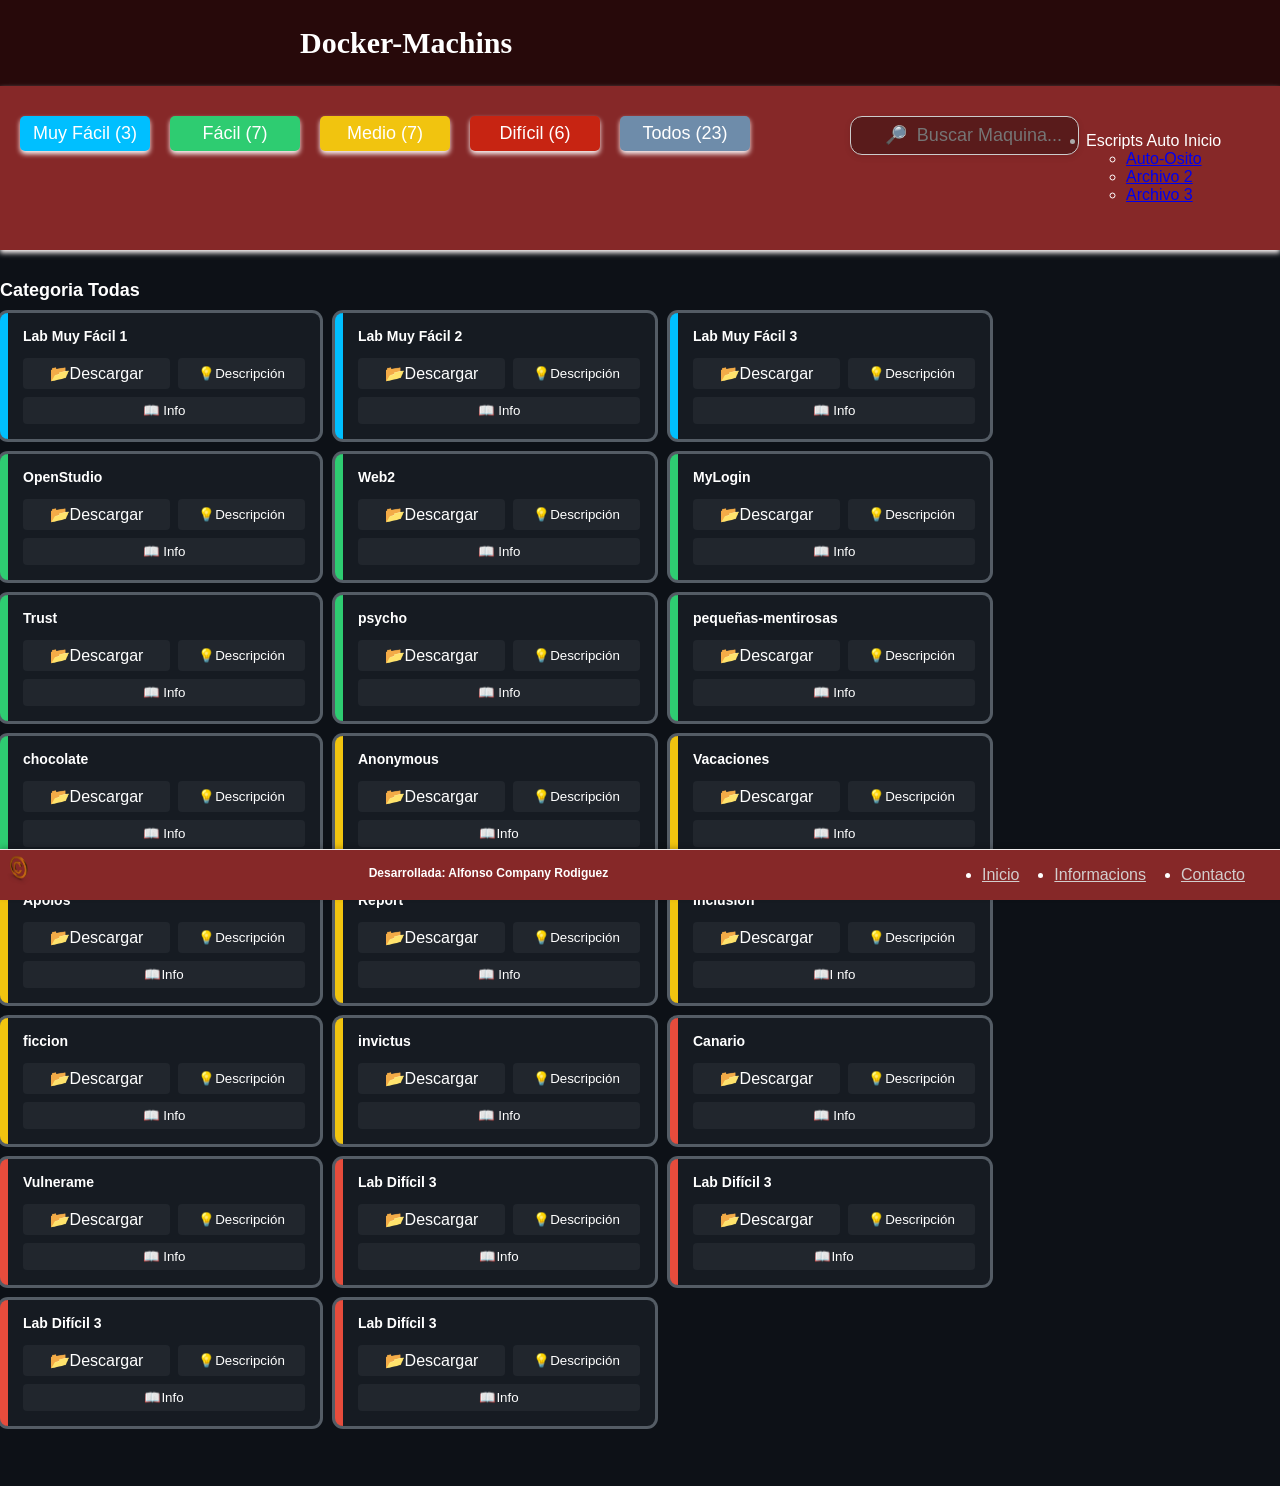
==== index.html @ 9ef53d73 "Update index.html" ====
<!DOCTYPE html>
<html lang="es">
<head>
  <meta charset="UTF-8">
  <meta name="viewport" content="width=device-width, initial-scale=1.0">
  <title>DockerLabs</title>
  <link rel="stylesheet" href="style.css">

  
</head>
<body>
    <div class="cabecera">
      
        <h2 class="titulo">Docker-Machins</h2>
        
    </div>
  
   
  <div class="filter-buttons">
    <button class="btn-muy-facil" onclick="filterCards('muy-facil'), mostrar_mensaje('mensaje')">Muy Fácil (<span id="count-muy-facil">0</span>)</button>
    <button class="btn-facil" onclick="filterCards('facil'), mostrar_mensaje2('mensaje2')">Fácil (<span id="count-facil">0</span>)</button>
    <button class="btn-medio" onclick="filterCards('medio'), mostrar_mensaje3('mensaje3')">Medio (<span id="count-medio">0</span>)</button>
    <button class="btn-dificil" onclick="filterCards('dificil'), mostrar_mensaje4('mensaje4')">Difícil (<span id="count-dificil">0</span>)</button>
    <button class="btn-todos" onclick="filterCards('todos'), mostrar_mensaje5('mensaje5')">Todos (<span id="count-todos">0</span>)</button>
    <div class="search-container">
    <input type="text" id="searchInput" placeholder="🔎  Buscar Maquina..."></div>

    <ul>
      <li>
        <a class="toggle">Escripts Auto Inicio</a>
        <ul class="dropdown">
        <li><a class="t1" href="https://mega.nz/file/BWRClBZD#5Gqd_-US_J26xLNImdIpai6e7gAGIdUSSev-1dt5rQw">Auto-Osito</a></li>
        <li><a href="https://mega.nz/file/BWRClBZD#5Gqd_-US_J26xLNImdIpai6e7gAGIdUSSev-1dt5rQw">Archivo 2</a></li>
        <li><a href="https://mega.nz/file/archivo3">Archivo 3</a></li>
        </ul>
      </li>
    </ul>
  
  </div>
  
  
  <h1 class="tipo" id="mensaje">Categoria Muy-Facil</h1>
  <h1 class="tipo"  id="mensaje2">Categoria Facil</h1>
   <h1 class="tipo"  id="mensaje3">Categoria Medio</h1>
  <h1 class="tipo"  id="mensaje4">Categoria Dificil</h1>
  <h1 class="tipo"  id="mensaje5">Categoria Todas</h1>


  <div class="container">
    
    <!-- Muy fácil -->
    <div class="card muy-facil"><h3>Lab Muy Fácil 1</h3><div class="actions"><a href="https://mega.nz/file/ejemplo1" target="_blank">​📂Descargar</a><button onclick="mostrarCuadro1('imagen1')">💡​​Descripción</button><button onclick="window.open('reportes/reportOpenStudio.txt', '_blank')" >📖 ​Info</button></div></div>
    <div class="card muy-facil"><h3>Lab Muy Fácil 2</h3><div class="actions"><a href="https://mega.nz/file/ejemplo2" target="_blank">​📂Descargar</a><button>💡​​Descripción</button><button>📖     ​Info</button></div></div>
    <div class="card muy-facil"><h3>Lab Muy Fácil 3</h3><div class="actions"><a href="https://mega.nz/file/ejemplo3" target="_blank">​📂Descargar</a><button>​💡​​Descripción</button><button>📖     ​Info</button></div></div>

    <!-- Fácil -->
     
     
     <div class="card facil"><h3>OpenStudio</h3><div class="actions"><a href="https://mega.nz/file/tGQy1QRL#h2NZdngmemM12iAeE3wqi9jv1xO9Q1TWd6XUxZwOauE" target="_blank">​📂​Descargar</a><button onclick="mostrarCuadro0('imagen0')" >💡​Descripción</button><button onclick="window.open('reportes/reportOpenStudio.txt', '_blank')" >📖 ​Info</button></div></div>
    <div class="card facil"><h3>Web2</h3><div class="actions"><a href="https://mega.nz/file/MHBSULLS#FdtVzCFmLuvrt3eT467dnD0TTr_KIxeaZjq2NNsxCRY" target="_blank">​📂​Descargar</a><button onclick="mostrarCuadro1('imagen1')" >💡​Descripción</button><button onclick="window.open('reportes/reporterWEB2.txt', '_blank')" >📖  ​Info</button></div></div>
    <div class="card facil"><h3>MyLogin</h3><div class="actions"><a href="https://mega.nz/file/wGpHSQRS#YKY4qc-ny6um0KpIC1uo7e-ClnKIf7nd68PsFpwNGTc" target="_blank">​📂​Descargar</a><button onclick="mostrarCuadro2('imagen2')" >💡​Descripción</button><button onclick="window.open('reportes/reporterMyLogin.txt', '_blank')" >📖 ​Info</button></div></div>
    <div class="card facil"><h3>Trust</h3><div class="actions"><a href="https://mega.nz/file/4TAEWL5L#P0NymsYGoGsVIvjPwEfDJC9UVY-6CkwFgka85-K5W7w" target="_blank">​📂​Descargar</a><button onclick="mostrarCuadro4('imagen4')">💡​Descripción</button><button onclick="window.open('reportes/reporterTRUST.txt', '_blank')">📖 ​Info</button></div></div>
    <div class="card facil"><h3>psycho</h3><div class="actions"><a href="https://mega.nz/file/dOp2harC#YC_iX2B_CuBgPJeYomtyZxby9LD98JWwSfYJqeAXzns" target="_blank">​📂​Descargar</a><button onclick="mostrarCuadro5('imagen5')" >💡​Descripción</button><button onclick="window.open('reportes/reporterPSYCHO.txt', '_blank')">📖 ​Info</button></div></div>
    <div class="card facil"><h3>pequeñas-mentirosas</h3><div class="actions"><a href="https://mega.nz/file/EGYwTTDK#1J9ZexN7j1qC026HbSqjvgX2rndk1io7kt8-oMwivwM" target="_blank">​📂​Descargar</a><button onclick="mostrarCuadro6('imagen6')">💡​Descripción</button><button onclick="window.open('reportes/reporterPEQUENAS-MENTIROSAS.txt', '_blank')">📖 ​Info</button></div></div>
    <div class="card facil"><h3>chocolate</h3><div class="actions"><a href="https://mega.nz/file/YHYQxCBK#V5aaOQiWZYXC261b__3YeYz1O2IxhORT1QEYLZmWocE" target="_blank">​📂​Descargar</a><button onclick="mostrarCuadro7('imagen7')">💡​Descripción</button><button onclick="window.open('reportes/reporterCHOCOLATE.txt', '_blank')">📖     ​Info</button></div></div>
    
    <!-- Medio -->
    <div class="card medio"><h3>Anonymous</h3><div class="actions"><a href="https://mega.nz/file/4bRUxCbT#rNaXKPpxbbmCnbvpjzSpl_n5lmgV1deQB3XmQVPtLQ4" target="_blank">​📂​Descargar</a><button onclick="mostrarCuadro8('imagen8')">💡​Descripción</button><button onclick="window.open('reportes/reporterANONYMOUS.txt', '_blank')">📖​Info</button></div></div>
    <div class="card medio"><h3>Vacaciones</h3><div class="actions"><a href="https://mega.nz/file/RGR0zKAb#I6zy4DSt_4yB6hVRAFODhdRoDvdzuLCy6ARg2LdxKWU" target="_blank">​📂​Descargar</a><button onclick="mostrarCuadro9('imagen9')">💡​Descripción</button><button onclick="window.open('reportes/reporterVACACIONES.txt', '_blank')">📖 ​Info</button></div></div>
    <div class="card medio"><h3>Apolos</h3><div class="actions"><a href="https://mega.nz/file/wS4QDRzJ#9xSOwupo_xV1K4nWN_VuTbZwvKew8WWz9XTjL52GpnQ" target="_blank">​📂​Descargar</a><button onclick="mostrarCuadro10('imagen10')">💡​Descripción</button><button onclick="window.open('reportes/reporterAPOLOS.txt', '_blank')">📖​Info</button></div></div>
    <div class="card medio"><h3>Report</h3><div class="actions"><a href="https://mega.nz/file/kHAlDbba#2ys8NjpumHeIpQPslhol0RlaL5Sf8K0H4PL1lEVxZhc" target="_blank">​📂​Descargar</a><button onclick="mostrarCuadro11('imagen11')">💡​Descripción</button><button onclick="window.open('reportes/reporterREPORTS.txt', '_blank')">📖 ​Info</button></div></div>
    <div class="card medio"><h3>Inclusion</h3><div class="actions"><a href="https://mega.nz/file/pLwChL7A#0E54ky6tJJgEr9aumoPz9t82xgM7OaalIWPGFFe-4II" target="_blank">​📂​Descargar</a><button onclick="mostrarCuadro12('imagen12')">💡​Descripción</button><button onclick="window.open('reportes/reporterINCLUSION.txt', '_blank')">📖​I     nfo</button></div></div>
    <div class="card medio"><h3>ficcion</h3><div class="actions"><a href="https://mega.nz/file/Qbh0TLZB#mgoPYy3Xnw7E8YIXLBGb_iOLebvxD5nNuoUzzJvcmuo" target="_blank">​📂​Descargar</a><button onclick="mostrarCuadro15('imagen15')">💡​Descripción</button><button onclick="window.open('reportes/reporterFICCION.txt', '_blank')">📖     ​Info</button></div></div>
     <div class="card medio"><h3>invictus</h3><div class="actions"><a href="https://mega.nz/file/UeQx2KhZ#vjgYEHQJscxGoKG3s3k2xlMxuO2x39LiocZ8ysbkxO8" target="_blank">​📂​Descargar</a><button onclick="mostrarCuadro16('imagen16')">💡​Descripción</button><button onclick="window.open('reportes/reporterINVICTUS.txt', '_blank')">📖     ​Info</button></div></div>

    <!-- Difícil -->
    <div class="card dificil"><h3>Canario</h3><div class="actions"><a href="https://mega.nz/file/AboQALoI#g9YH_YhImwJ337Em6_M2wsdpvnTSemEYvg32J-R2wzE" target="_blank">​📂​Descargar</a><button onclick="mostrarCuadro13('imagen13')">💡​Descripción</button><button onclick="window.open('reportes/reporterCANARIO.txt', '_blank')">📖 ​Info</button></div></div>
    <div class="card dificil"><h3>Vulnerame</h3><div class="actions"><a href="https://mega.nz/file/ZXJCSIbZ#BO3zqbTMLi4lvSE5mCZwcqn8pZ6c5etEvxpgOkHpBsU" target="_blank">​📂​Descargar</a><button onclick="mostrarCuadro14('imagen14')">💡​Descripción</button><button onclick="window.open('reportes/reporterVULNERAME.txt', '_blank')">📖 ​Info</button></div></div>
    <div class="card dificil"><h3>Lab Difícil 3</h3><div class="actions"><a href="https://mega.nz/file/ejemplo12" target="_blank">​📂​Descargar</a><button>💡​Descripción</button><button>📖Info</button></div></div>
    <div class="card dificil"><h3>Lab Difícil 3</h3><div class="actions"><a href="https://mega.nz/file/ejemplo12" target="_blank">​📂​Descargar</a><button>💡​Descripción</button><button>📖Info</button></div></div>
    <div class="card dificil"><h3>Lab Difícil 3</h3><div class="actions"><a href="https://mega.nz/file/ejemplo12" target="_blank">​📂​Descargar</a><button>💡​Descripción</button><button>📖Info</button></div></div>
    <div class="card dificil"><h3>Lab Difícil 3</h3><div class="actions"><a href="https://mega.nz/file/ejemplo12" target="_blank">​📂​Descargar</a><button>💡​Descripción</button><button>📖Info</button></div></div>

  </div>

<script>
  const toggle = document.querySelector('.toggle');
  const dropdown = document.querySelector('.dropdown');

  toggle.addEventListener('click', () => {
    dropdown.classList.toggle('show');
  });
</script>
 
<script>
  function updateCounts() {
    const categories = ['muy-facil', 'facil', 'medio', 'dificil'];
    let total = 0;

    categories.forEach(cat => {
      const count = document.querySelectorAll(`.card.${cat}`).length;
      document.getElementById(`count-${cat}`).textContent = count;
      total += count;
    });

    document.getElementById('count-todos').textContent = total;
  }

  // Ejecutar al cargar la página
  window.onload = updateCounts;

  // Funciones para mostrar el mensaje de categoría
  function ocultarTodosLosMensajes() {
    const mensajes = ['mensaje', 'mensaje2', 'mensaje3', 'mensaje4', 'mensaje5'];
    mensajes.forEach(id => document.getElementById(id).style.display = 'none');
  }

  function mostrar_mensaje(id) {
    ocultarTodosLosMensajes();
    document.getElementById(id).style.display = 'block';
  }
  function mostrar_mensaje2(id) {
    ocultarTodosLosMensajes();
    document.getElementById(id).style.display = 'block';
  }
  function mostrar_mensaje3(id) {
    ocultarTodosLosMensajes();
    document.getElementById(id).style.display = 'block';
  }
  function mostrar_mensaje4(id) {
    ocultarTodosLosMensajes();
    document.getElementById(id).style.display = 'block';
  }
  function mostrar_mensaje5(id) {
    ocultarTodosLosMensajes();
    document.getElementById(id).style.display = 'block';
  }
</script>
<script>
  document.getElementById('searchInput').addEventListener('input', function () {
    const query = this.value.toLowerCase();
    const cards = document.querySelectorAll('.card');

    cards.forEach(card => {
      const title = card.querySelector('h3').textContent.toLowerCase();
      if (title.includes(query)) {
        card.style.display = 'block';
      } else {
        card.style.display = 'none';
      }
    });
  });
</script>





  <script>
    function filterCards(category) {
    
      const cards = document.querySelectorAll('.card');
      cards.forEach(card => {
        card.style.display = 'none';
      });

      if (category === 'todos') {
        cards.forEach(card => {
          card.style.display = 'block';
        });
      } else {
        const selected = document.querySelectorAll('.' + category);
        selected.forEach(card => {
          card.style.display = 'block';
        });
      }
    }

    function updateCounts() {
      const categories = ['muy-facil', 'facil', 'medio', 'dificil'];
      let total = 0;
      categories.forEach(cat => {
        const count = document.querySelectorAll('.' + cat).length;
        document.getElementById('count-' + cat).textContent = count;
        total += count;
      });
      document.getElementById('count-todos').textContent = total;
    }

    filterCards('todos');
    updateCounts();
  </script>
  <script>
      function mostrar_mensaje() {
        document.getElementById("mensaje").style.display = "block";
        document.getElementById("mensaje2").style.display = "none";
        document.getElementById("mensaje3").style.display = "none";
        document.getElementById("mensaje4").style.display = "none";
         document.getElementById("mensaje5").style.display = "none";
     
    }
  </script>
  <script>
      function mostrar_mensaje2() {
        document.getElementById("mensaje2").style.display = "block";
        document.getElementById("mensaje").style.display = "none";
        document.getElementById("mensaje3").style.display = "none";
        document.getElementById("mensaje4").style.display = "none";
         document.getElementById("mensaje5").style.display = "none";
     
    }
  </script>
  <script>
      function mostrar_mensaje3() {
        document.getElementById("mensaje2").style.display = "none";
        document.getElementById("mensaje").style.display = "none";
        document.getElementById("mensaje3").style.display = "block";
        document.getElementById("mensaje4").style.display = "none";
         document.getElementById("mensaje5").style.display = "none";
     
    }
  </script>
  <script>
      function mostrar_mensaje4() {
        document.getElementById("mensaje2").style.display = "none";
        document.getElementById("mensaje").style.display = "none";
        document.getElementById("mensaje3").style.display = "none";
        document.getElementById("mensaje4").style.display = "block";
         document.getElementById("mensaje5").style.display = "none";
     
    }
  </script>
  <script>
      function mostrar_mensaje5() {
        document.getElementById("mensaje2").style.display = "none";
        document.getElementById("mensaje").style.display = "none";
        document.getElementById("mensaje3").style.display = "none";
        document.getElementById("mensaje4").style.display = "none";
         document.getElementById("mensaje5").style.display = "block";
     
    }
  </script>
  <script>
    function mostrarCuadro0() {

        document.getElementById("imagen0").style.display = "block";
    }
    function mostrarCuadro1() {

        document.getElementById("imagen1").style.display = "block";
    }
      
     function mostrarCuadro4(){
        document.getElementById("imagen4").style.display = "block";
    }
    function mostrarCuadro2(){
        document.getElementById("imagen2").style.display = "block";
    }
     function mostrarCuadro5(){
        document.getElementById("imagen5").style.display = "block";
    }
    function mostrarCuadro6(){
        document.getElementById("imagen5").style.display = "block";
    }
    function mostrarCuadro7(){
        document.getElementById("imagen7").style.display = "block";
    }
    function mostrarCuadro8(){
        document.getElementById("imagen8").style.display = "block";
    }
    function mostrarCuadro9(){
        document.getElementById("imagen9").style.display = "block";
    }
    function mostrarCuadro10(){
        document.getElementById("imagen10").style.display = "block";
    }
    function mostrarCuadro11(){
        document.getElementById("imagen11").style.display = "block";
    }
    function mostrarCuadro12(){
        document.getElementById("imagen12").style.display = "block";
    }
    function mostrarCuadro13(){
        document.getElementById("imagen13").style.display = "block";
    }
    function mostrarCuadro14(){
        document.getElementById("imagen14").style.display = "block";
    }
    function mostrarCuadro15(){
        document.getElementById("imagen15").style.display = "block";
    }
    function mostrarCuadro16(){
        document.getElementById("imagen16").style.display = "block";
    }
  </script>
  <script>
    function cerrarImagen() {
        document.getElementById("imagen0").style.display = "none";
        document.getElementById("imagen1").style.display = "none";
        document.getElementById("imagen2").style.display = "none";
        document.getElementById("imagen4").style.display = "none";
        document.getElementById("imagen5").style.display = "none";
        document.getElementById("imagen6").style.display = "none";
        document.getElementById("imagen7").style.display = "none";
        document.getElementById("imagen8").style.display = "none";
        document.getElementById("imagen9").style.display = "none";
        document.getElementById("imagen10").style.display = "none";
        document.getElementById("imagen11").style.display = "none";
        document.getElementById("imagen12").style.display = "none";
        document.getElementById("imagen13").style.display = "none";
        document.getElementById("imagen14").style.display = "none";
        document.getElementById("imagen15").style.display = "none";
        document.getElementById("imagen16").style.display = "none";

    }
  </script>

      <footer class="footer container">
        <img class="img-cop" src="imagenes/copyright.png" alt="">
        <h4 class="logo">Desarrollada: Alfonso Company Rodiguez</h4>
        <div class="links">
            <ul>
                <li><a href="#">Inicio</a></li>
                <li><a href="#">Informacions</a></li>
                <li><a href="#">Contacto</a></li>
            </ul>
        </div>
      </footer>
      <div class="Cuadro1">
            <img id="imagen0" src="imagenes/CuadroOpenStrudio.png" class="cuadro1" alt="" onclick="cerrarImagen()">
            <img id="imagen1" src="imagenes/Cuadro Descripcion.png" class="cuadro1" alt="" onclick="cerrarImagen()">
             <img id="imagen2" src="imagenes/CuadroMyLogin.png" class="cuadro1" alt="" onclick="cerrarImagen()">
             <img id="imagen4" src="imagenes/CuadroTrust.png" class="cuadro1" alt="" onclick="cerrarImagen()">
            <img id="imagen5" src="imagenes/CuadroPhyso.png" class="cuadro1" alt="" onclick="cerrarImagen()">
            <img id="imagen6" src="imagenes/CuadroPequenas-Mentirosas.png" class="cuadro1" alt="" onclick="cerrarImagen()">
            <img id="imagen7" src="imagenes/CuadroChocolate.png" class="cuadro1" alt="" onclick="cerrarImagen()">
            <img id="imagen8" src="imagenes/CuadroAnonymous.png" class="cuadro1" alt="" onclick="cerrarImagen()">
            <img id="imagen9" src="imagenes/CuadroVacaciones.png" class="cuadro1" alt="" onclick="cerrarImagen()">
            <img id="imagen10" src="imagenes/CuadroApolo.png" class="cuadro1" alt="" onclick="cerrarImagen()">
            <img id="imagen11" src="imagenes/CuadroReport.png" class="cuadro1" alt="" onclick="cerrarImagen()">
            <img id="imagen12" src="imagenes/CuadroInclusion.png" class="cuadro1" alt="" onclick="cerrarImagen()">
            <img id="imagen13" src="imagenes/CuadroCanario.png" class="cuadro1" alt="" onclick="cerrarImagen()">
            <img id="imagen14" src="imagenes/CuadroVulnerame.png" class="cuadro1" alt="" onclick="cerrarImagen()">
            <img id="imagen15" src="imagenes/CuadroFiccion.png" class="cuadro1" alt="" onclick="cerrarImagen()">
            <img id="imagen16" src="imagenes/CuadroInvictus.png" class="cuadro1" alt="" onclick="cerrarImagen()">
      </div>
      
      <script>
  
        document.getElementById("mensaje5").style.display = "block"
        document.getElementById("imagen1").style.display = "none"
         document.getElementById("imagen2").style.display = "none"
        document.getElementById("imagen4").style.display = "none"

        document.getElementById("imagen5").style.display = "none"
        document.getElementById("imagen6").style.display = "none"
        document.getElementById("imagen7").style.display = "none"
        document.getElementById("imagen8").style.display = "none"
        document.getElementById("imagen9").style.display = "none"
        document.getElementById("imagen10").style.display = "none"
        document.getElementById("imagen11").style.display = "none"
        document.getElementById("imagen12").style.display = "none"
        document.getElementById("imagen13").style.display = "none"
        document.getElementById("imagen14").style.display = "none"
        document.getElementById("imagen15").style.display = "none"
        document.getElementById("imagen16").style.display = "none"


        document.getElementById("imagen0").style.display = "none"

      </script>

      
  </body>
</html>
---- style.css ----
body {
      background-color: #0d1117;
      color: white;
      font-family: Arial, sans-serif;
      margin: 0;
       padding-bottom: 60px;
     
    }
    .cabecera {
      background-color: #2a0909e9;
     
      width: 100%;
      padding: 1px 0;
       box-shadow: 0 2px 5px rgb(253, 247, 247);
    }
   
    .titulo {
     padding: 0 300px;
     

      font-family: Georgia, 'Times New Roman', Times, serif;
      font-size: 30px;
      
    }
    .mensaje {
      display: none; 
    }
    .Categoria {
      display: none;
      font-size: 36px;
      color: #043c4e;
    }
    .Categoria2 {
      display: none;
      font-size: 36px;
      color: #03607e;
    }
    .Categoria3 {
      display: none;
      font-size: 36px;
      color: #00bfff;
    }
    .Categoria4 {
      display: none;
      font-size: 36px;
      color: #00bfff;
    }
    .Categoria5 {
      display: none;
      font-size: 36px;
      color: #00bfff;
    }

    .filter-buttons {
      background-color: #862828; 
        padding: 30px 20px;
       
      margin-bottom: 30px;
      display: flex;
      flex-wrap: wrap;
      gap: 20px;
      box-shadow: 0 3px 5px rgb(253, 247, 247);

      
    }

    .filter-buttons button {
      color: white;
      border: none;
      border-radius: 5px;
      cursor: pointer;
      width: 130px;
      height: 35px;
      font-size: 18px;
      box-shadow: 0 3px 5px rgb(253, 247, 247);
    }

    .btn-muy-facil { background-color: #00bfff; }
    .btn-facil { background-color: #2ecc71; }
    .btn-medio { background-color: #f1c40f; color: #000; }
    .btn-dificil { background-color: #c72412; }
    .btn-todos { background-color: #6e8caa; }

    .btn-muy-facil:hover {
      background-color: #026789;
    }

    .btn-muy-facil:active {
      transform: scale(0.96);
      box-shadow: 0 0 0 3px rgba(190, 204, 218, 0.4);
    }
    .btn-facil:hover {
      background-color: #02892f;
    }
    .btn-facil:active {
      transform: scale(0.96);
      box-shadow: 0 0 0 3px rgba(190, 204, 218, 0.4);
    }

    .btn-medio:hover {
      background-color: #e79908;
    }
    .btn-medio:active {
      transform: scale(0.96);
      box-shadow: 0 0 0 3px rgba(190, 204, 218, 0.4);
    }
    .btn-dificil:hover {
      background-color: #790202;
    }
    .btn-dificil:active {
      transform: scale(0.96);
      box-shadow: 0 0 0 3px rgba(190, 204, 218, 0.4);
    }
     .btn-todos:hover {
      background-color: #032b98;
    }
    .btn-todos:active {
      transform: scale(0.96);
      box-shadow: 0 0 0 3px rgba(190, 204, 218, 0.4);
    }

    .container {
      display: flex;
      flex-wrap: wrap;
      gap: 15px;
    }

    .card {
      background-color: #161b22;
      border-left: 8px solid;
      padding: 15px;
      border-radius: 8px;
      width: calc(20% - 15px);
      box-sizing: border-box;
      display: none;
      box-shadow: 0 0 0 3px rgba(190, 204, 218, 0.4);
    
    }

    .muy-facil { 
      border-color: #00bfff; 
      width: 25%;
      box-sizing: border-box;
      
    }
    .facil {
       border-color: #2ecc71;
      width: 25%;
      box-sizing: border-box;
      }
    .medio { 
      border-color: #f1c40f;
      width: 25%;
      box-sizing: border-box;
     }
    .dificil {
       border-color: #e74c3c;
        width: 25%;
      box-sizing: border-box;
      }

    .card h3 {
      margin-top: 0;
      font-size: 14px;
    }

    .card .actions {
      margin-top: 10px;
      display: flex;
      flex-wrap: wrap;
      gap: 8px;
      justify-content: center;

      
    }

    .card .actions a, .card .actions button {
      flex: 1 1 30%;
      min-width: 80px;
      background-color: #21262d;
      border: none;
      padding: 6px 10px;
      border-radius: 4px;
      cursor: pointer;
      color: white;
      text-align: center;
      text-decoration: none;
    }

    .card .actions a:hover, .card .actions button:hover {
      background-color: #30363d;
    }
   

    .footer {
     
      border-top: 1px solid #eeeded;
     display: flex;
      
      justify-content: space-between;
      background-color: #862828;
       position: fixed;
       bottom: 0;
       left: 0;
       width: 100%;
       padding: 0px 0;
       box-shadow: 0 -2px 5px rgba(0,0,0,0.2);
     

    }
    .footer h3 {
      color: #A70A15;
      font-size: 15px;
      font-weight: 400;
     

    }
    .links ul {
      display: flex;
    }

    .links ul li {
      margin-right: 35px;
    }

     .links ul li a {
      color: #d3cdcd;
    }
    h1 {
      display: none;
    }
    .cuadro1 {
        
        width: 400px;
      height: auto;
     position: absolute;
     top: 400px;
     left: 600px;

    }

    #searchInput {
      background-color: #00000056;
      color: #d3cdcd;
      position: relative;
      left: 80px;
    
      
  width: 80%;
  max-width: 300px;        /* Ancho máximo */
  height: 35px;            /* Altura */
  
  font-size: 18px;
  border: 1px solid #ccc;
  border-radius: 12px;
  outline: none;
  box-shadow: 0 2px 6px rgba(0, 0, 0, 0.1);
  transition: all 0.3s ease;
  font-family: 'Segoe UI', sans-serif;
  padding-left: 20px;
  text-align: center;
  display: flex;
  justify-content: center;
}

#searchInput:focus {
  border-color: #4a90e2;
  box-shadow: 0 0 0 3px rgba(74, 145, 226, 0.523);
  
}

.tipo {
  font-size: 18px;
}
.img-cop {
    max-width: 150px;        /* Ancho máximo */
  height: 35px;
   display: flex; 
}
.logo {
    font-size: 12px;
    display: flex;   
}
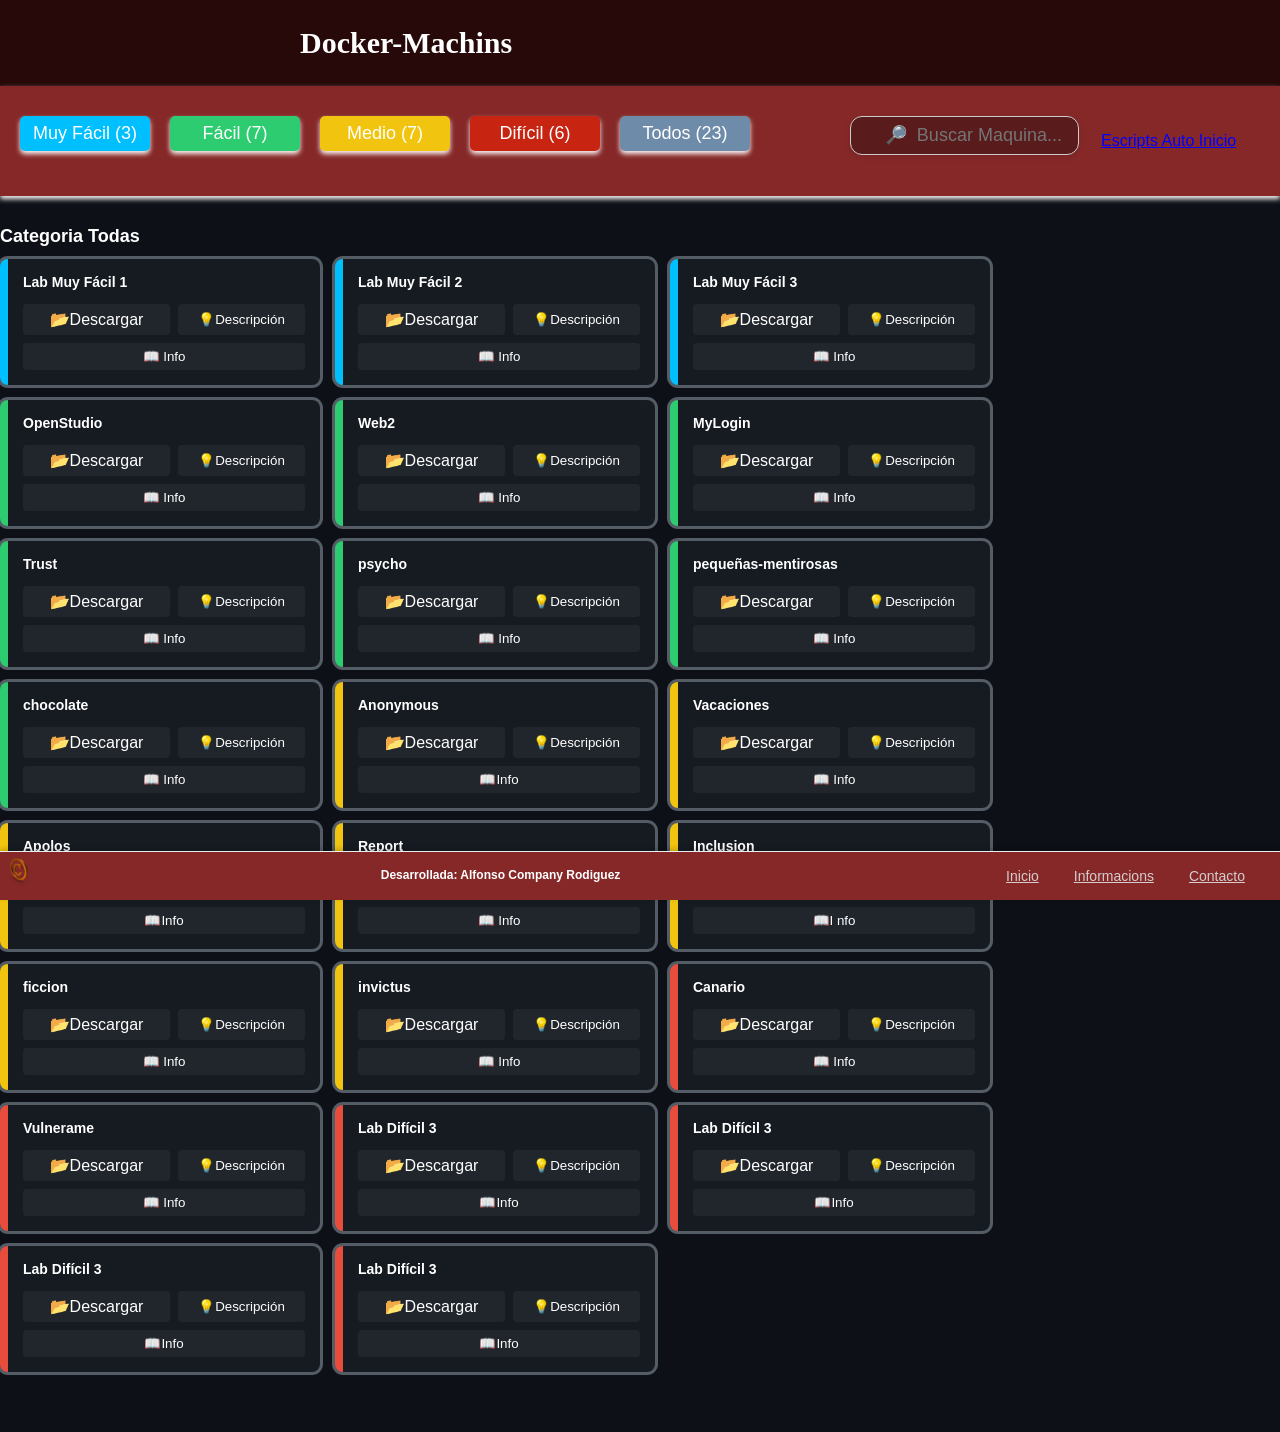
==== commit 009964c9: "Update index.html" ====
--- a/index.html
+++ b/index.html
@@ -30,7 +30,7 @@
         <a class="toggle">Escripts Auto Inicio</a>
         <ul class="dropdown">
         <li><a class="t1" href="https://mega.nz/file/BWRClBZD#5Gqd_-US_J26xLNImdIpai6e7gAGIdUSSev-1dt5rQw">Auto-Osito</a></li>
-        <li><a href="https://mega.nz/file/BWRClBZD#5Gqd_-US_J26xLNImdIpai6e7gAGIdUSSev-1dt5rQw">Archivo 2</a></li>
+        <li><a href="https://mega.nz/file/wf4zlQBJ#KJliXBN9gsIQ8EQDRH_GU2andOQ6AbQdz9Pio1C0JYA">Archivo 2</a></li>
         <li><a href="https://mega.nz/file/archivo3">Archivo 3</a></li>
         </ul>
       </li>
--- a/style.css
+++ b/style.css
@@ -1,4 +1,4 @@
- 
+  
     body {
       background-color: #0d1117;
       color: white;
@@ -282,3 +282,58 @@
     font-size: 12px;
     display: flex;   
 }
+
+
+  ul {
+      list-style-type: none;
+      
+   
+
+    }
+
+    li {
+      position: relative;
+      font-size: 14px;
+    }
+
+    .dropdown {
+      display: none;
+      position: absolute;
+      left: 0;
+      top: 100%;
+      background: #0805058e;
+      border: 1px solid #ccc;
+      padding: 0.5rem;
+      padding: 30px;
+      z-index: 100;
+      
+      
+    }
+   
+
+    .dropdown li {
+      margin: 0.3rem 0;
+    }
+
+    .dropdown a {
+      color: #d7cece;
+      text-decoration: none;
+    }
+
+    .dropdown a:hover {
+      text-decoration: underline;
+      
+    }
+
+    .show {
+      display: block;
+    }
+
+    a.toggle {
+      cursor: pointer;
+      color: blue;
+      text-decoration: underline;
+      font-size: 16px;
+      padding: 15px;
+    
+    }
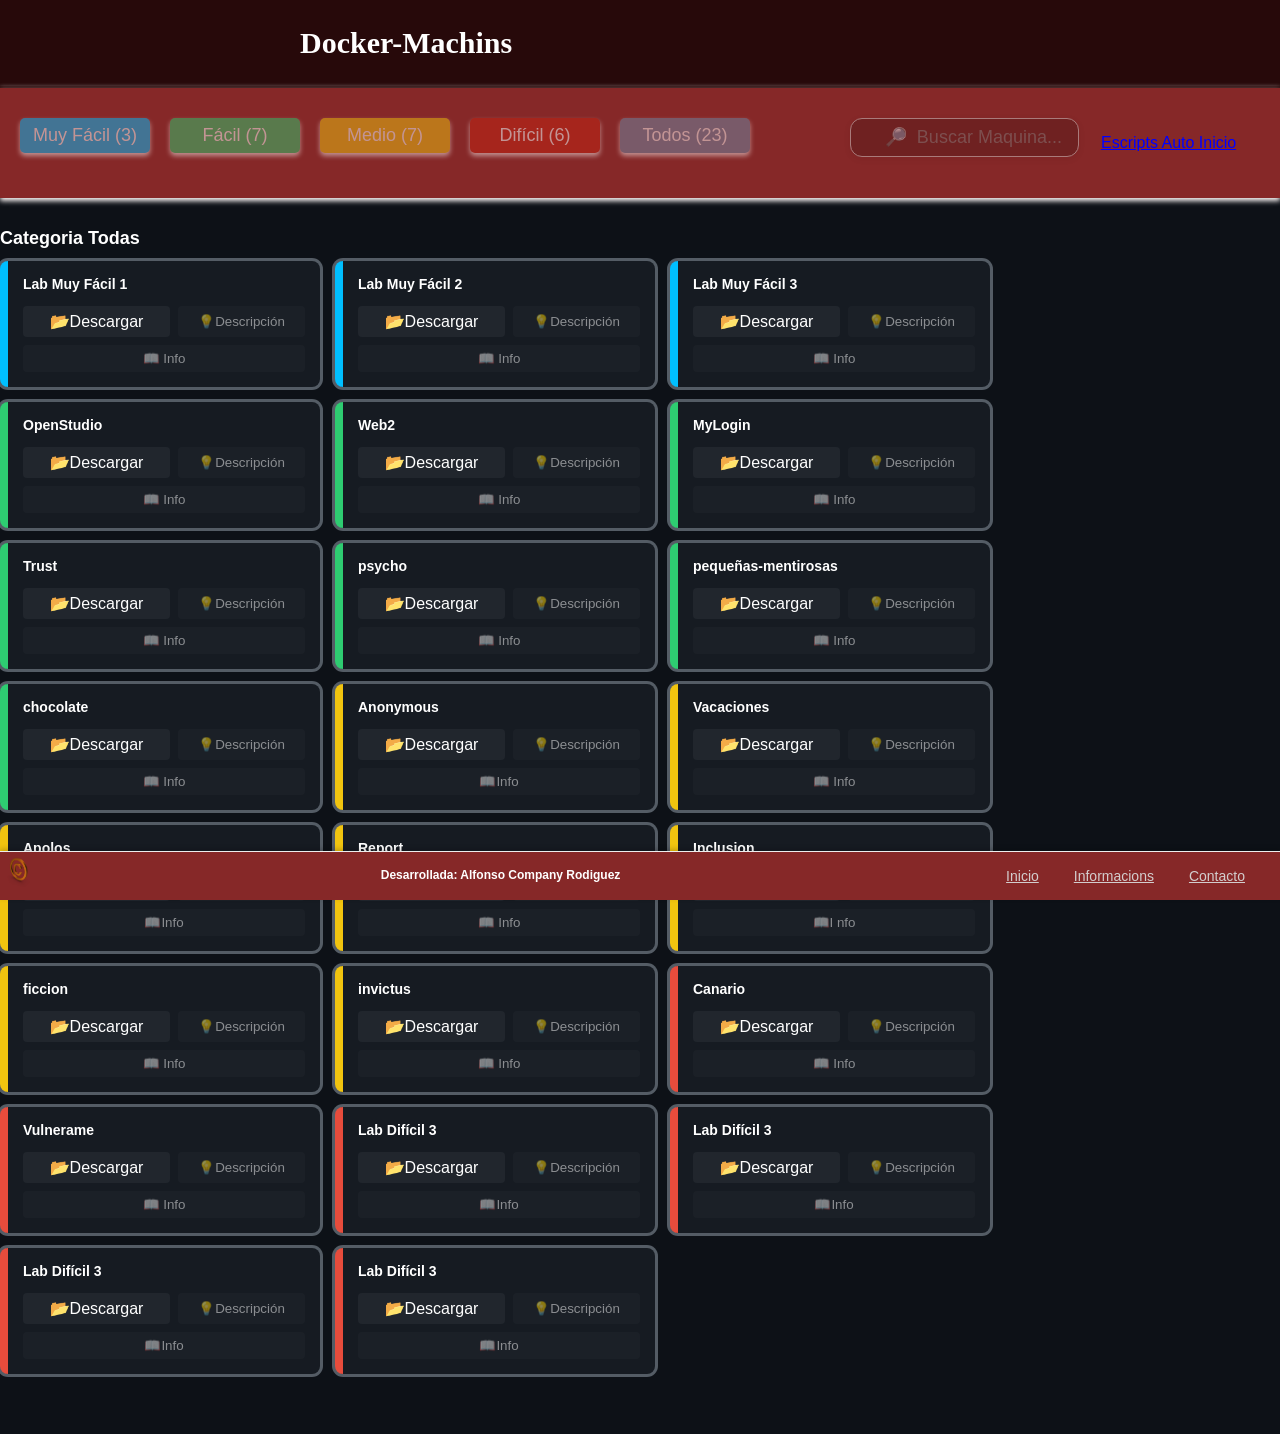
==== commit fb0a3696: "Update index.html" ====
--- a/index.html
+++ b/index.html
@@ -5,7 +5,7 @@
   <meta name="viewport" content="width=device-width, initial-scale=1.0">
   <title>DockerLabs</title>
   <link rel="stylesheet" href="style.css">
-
+   <script src="https://www.google.com/recaptcha/api.js" async defer></script>
   
 </head>
 <body>
@@ -15,6 +15,11 @@
         
     </div>
   
+    <div class="cabecera">
+      
+      <div class="g-recaptcha" data-sitekey="6LdHsnArAAAAAEy-XtwEraCtlEV5Ddsfp2335Lg4" data-callback="onCaptchaSuccess"></div>
+
+    </div>
    
   <div class="filter-buttons">
     <button class="btn-muy-facil" onclick="filterCards('muy-facil'), mostrar_mensaje('mensaje')">Muy Fácil (<span id="count-muy-facil">0</span>)</button>
@@ -27,10 +32,10 @@
 
     <ul>
       <li>
-        <a class="toggle">Escripts Auto Inicio</a>
+        <a class="toggle disabled">Escripts Auto Inicio</a>
         <ul class="dropdown">
         <li><a class="t1" href="https://mega.nz/file/BWRClBZD#5Gqd_-US_J26xLNImdIpai6e7gAGIdUSSev-1dt5rQw">Auto-Osito</a></li>
-        <li><a href="https://mega.nz/file/wf4zlQBJ#KJliXBN9gsIQ8EQDRH_GU2andOQ6AbQdz9Pio1C0JYA">Archivo 2</a></li>
+        <li><a href="https://mega.nz/file/wf4zlQBJ#KJliXBN9gsIQ8EQDRH_GU2andOQ6AbQdz9Pio1C0JYA">Inicio-Aleatorio</a></li>
         <li><a href="https://mega.nz/file/archivo3">Archivo 3</a></li>
         </ul>
       </li>
@@ -87,9 +92,66 @@
   const toggle = document.querySelector('.toggle');
   const dropdown = document.querySelector('.dropdown');
 
+  // Evento del toggle
   toggle.addEventListener('click', () => {
-    dropdown.classList.toggle('show');
+    if (!toggle.classList.contains('disabled')) {
+      dropdown.classList.toggle('show');
+    }
   });
+
+  // Función para deshabilitar toggle, botones y enlaces
+  function deshabilitarToggle() {
+    toggle.classList.add('disabled');
+    dropdown.classList.remove('show');
+
+    // Deshabilita todos los botones dentro de .card
+    document.querySelectorAll('.card button').forEach(btn => {
+      btn.disabled = true;
+    });
+
+    // Desactiva los enlaces de descarga en .card
+    document.querySelectorAll('.card a').forEach(link => {
+      if (link.hasAttribute('href')) {
+        link.setAttribute('data-href', link.getAttribute('href'));
+        link.removeAttribute('href');
+      }
+
+      if (link.hasAttribute('target')) {
+        link.setAttribute('data-target', link.getAttribute('target'));
+        link.removeAttribute('target');
+      }
+
+      link.classList.add('disabled-link');
+    });
+  }
+
+  // Función para habilitar toggle, botones y enlaces
+  function habilitarToggle() {
+    toggle.classList.remove('disabled');
+
+    // Habilita todos los botones dentro de .card
+    document.querySelectorAll('.card button').forEach(btn => {
+      btn.disabled = false;
+    });
+
+    // Restaura los enlaces de descarga en .card
+    document.querySelectorAll('.card a.disabled-link').forEach(link => {
+      const href = link.getAttribute('data-href');
+      const target = link.getAttribute('data-target');
+
+      if (href) {
+        link.setAttribute('href', href);
+        link.removeAttribute('data-href');
+      }
+
+      if (target) {
+        link.setAttribute('target', target);
+        link.removeAttribute('data-target');
+      }
+
+      link.classList.remove('disabled-link');
+    });
+  }
 </script>
  
 <script>
@@ -369,7 +431,45 @@
         document.getElementById("imagen0").style.display = "none"
 
       </script>
-
+      
+      <script>
+  // Al cargar la página, deshabilitar todos los botones
+  window.addEventListener('DOMContentLoaded', () => {
+    toggleButtons(false);
+  });
+
+  // Función para habilitar o deshabilitar todos los botones
+  function toggleButtons(enable) {
+    const buttons = document.querySelectorAll('button, .search-container input');
+    buttons.forEach(btn => {
+      btn.disabled = !enable;
+      if (!enable) {
+        btn.style.opacity = '0.5';
+        btn.style.cursor = 'not-allowed';
+       
+        deshabilitarToggle();
+      } else {
+        btn.style.opacity = '';
+        btn.style.cursor = '';
+         habilitarToggle();
+      }
+    });
+  }
+
+  // Función llamada al completar correctamente el reCAPTCHA
+  function onCaptchaSuccess() {
+    toggleButtons(true); // Habilita botones
+    // Oculta el captcha
+    const captchaDiv = document.querySelector('.g-recaptcha');
+    if (captchaDiv) {
+      captchaDiv.parentElement.style.display = 'none';
+    }
+  }
+</script>
       
   </body>
 </html>
+
+      
+  </body>
+</html>
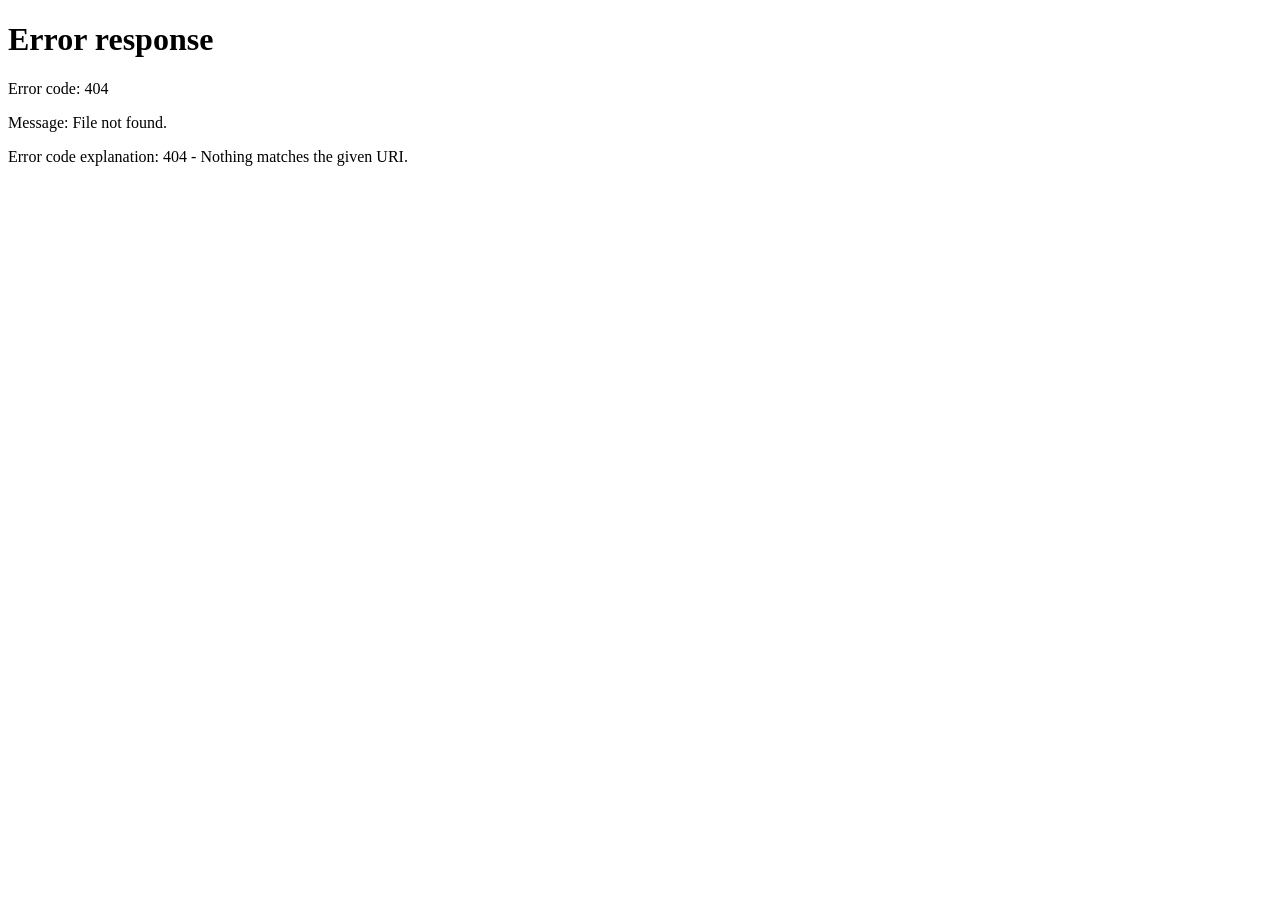
==== commit 53e44ded: "Update index.html" ====
--- a/index.html
+++ b/index.html
@@ -4,10 +4,31 @@
   <meta charset="UTF-8">
   <meta name="viewport" content="width=device-width, initial-scale=1.0">
   <title>DockerLabs</title>
+
+  <script>
+  // Comprobamos si el usuario está autenticado
+  if (localStorage.getItem("isLoggedIn") !== "true") {
+    // Redirigimos al login si no ha iniciado sesión
+    window.location.href = "login.html";
+  }
+  
+</script>
+
+
+
+<script>
+  function cerrarSesion() {
+    localStorage.removeItem("isLoggedIn");
+    localStorage.removeItem("usuario");
+    window.location.href = "login.html";
+  }
+</script>
   <link rel="stylesheet" href="style.css">
+ 
    <script src="https://www.google.com/recaptcha/api.js" async defer></script>
   
 </head>
+
 <body>
     <div class="cabecera">
       
@@ -29,7 +50,7 @@
     <button class="btn-todos" onclick="filterCards('todos'), mostrar_mensaje5('mensaje5')">Todos (<span id="count-todos">0</span>)</button>
     <div class="search-container">
     <input type="text" id="searchInput" placeholder="🔎  Buscar Maquina..."></div>
-
+    
     <ul>
       <li>
         <a class="toggle disabled">Escripts Auto Inicio</a>
@@ -40,6 +61,8 @@
         </ul>
       </li>
     </ul>
+
+      <button class="btn-todos" onclick="cerrarSesion()">Cerrar sesión</button>
   
   </div>
   
@@ -58,10 +81,10 @@
     <div class="card muy-facil"><h3>Lab Muy Fácil 2</h3><div class="actions"><a href="https://mega.nz/file/ejemplo2" target="_blank">​📂Descargar</a><button>💡​​Descripción</button><button>📖     ​Info</button></div></div>
     <div class="card muy-facil"><h3>Lab Muy Fácil 3</h3><div class="actions"><a href="https://mega.nz/file/ejemplo3" target="_blank">​📂Descargar</a><button>​💡​​Descripción</button><button>📖     ​Info</button></div></div>
 
-    <!-- Fácil -->
-     
-     
-     <div class="card facil"><h3>OpenStudio</h3><div class="actions"><a href="https://mega.nz/file/tGQy1QRL#h2NZdngmemM12iAeE3wqi9jv1xO9Q1TWd6XUxZwOauE" target="_blank">​📂​Descargar</a><button onclick="mostrarCuadro0('imagen0')" >💡​Descripción</button><button onclick="window.open('reportes/reportOpenStudio.txt', '_blank')" >📖 ​Info</button></div></div>
+    <!-- Fácil pagina Dobrox enlace  https://www.dropbox.com/home-->
+     
+     
+     <div class="card facil"><h3>OpenStudio</h3><div class="actions"><a href="https://mega.nz/file/tGQy1QRL#h2NZdngmemM12iAeE3wqi9jv1xO9Q1TWd6XUxZwOauE&st" target="_blank">​📂​Descargar</a><button onclick="mostrarCuadro0('imagen0')" >💡​Descripción</button><button onclick="window.open('reportes/reportOpenStudio.txt', '_blank')" >📖 ​Info</button></div></div>
     <div class="card facil"><h3>Web2</h3><div class="actions"><a href="https://mega.nz/file/MHBSULLS#FdtVzCFmLuvrt3eT467dnD0TTr_KIxeaZjq2NNsxCRY" target="_blank">​📂​Descargar</a><button onclick="mostrarCuadro1('imagen1')" >💡​Descripción</button><button onclick="window.open('reportes/reporterWEB2.txt', '_blank')" >📖  ​Info</button></div></div>
     <div class="card facil"><h3>MyLogin</h3><div class="actions"><a href="https://mega.nz/file/wGpHSQRS#YKY4qc-ny6um0KpIC1uo7e-ClnKIf7nd68PsFpwNGTc" target="_blank">​📂​Descargar</a><button onclick="mostrarCuadro2('imagen2')" >💡​Descripción</button><button onclick="window.open('reportes/reporterMyLogin.txt', '_blank')" >📖 ​Info</button></div></div>
     <div class="card facil"><h3>Trust</h3><div class="actions"><a href="https://mega.nz/file/4TAEWL5L#P0NymsYGoGsVIvjPwEfDJC9UVY-6CkwFgka85-K5W7w" target="_blank">​📂​Descargar</a><button onclick="mostrarCuadro4('imagen4')">💡​Descripción</button><button onclick="window.open('reportes/reporterTRUST.txt', '_blank')">📖 ​Info</button></div></div>
@@ -75,7 +98,7 @@
     <div class="card medio"><h3>Apolos</h3><div class="actions"><a href="https://mega.nz/file/wS4QDRzJ#9xSOwupo_xV1K4nWN_VuTbZwvKew8WWz9XTjL52GpnQ" target="_blank">​📂​Descargar</a><button onclick="mostrarCuadro10('imagen10')">💡​Descripción</button><button onclick="window.open('reportes/reporterAPOLOS.txt', '_blank')">📖​Info</button></div></div>
     <div class="card medio"><h3>Report</h3><div class="actions"><a href="https://mega.nz/file/kHAlDbba#2ys8NjpumHeIpQPslhol0RlaL5Sf8K0H4PL1lEVxZhc" target="_blank">​📂​Descargar</a><button onclick="mostrarCuadro11('imagen11')">💡​Descripción</button><button onclick="window.open('reportes/reporterREPORTS.txt', '_blank')">📖 ​Info</button></div></div>
     <div class="card medio"><h3>Inclusion</h3><div class="actions"><a href="https://mega.nz/file/pLwChL7A#0E54ky6tJJgEr9aumoPz9t82xgM7OaalIWPGFFe-4II" target="_blank">​📂​Descargar</a><button onclick="mostrarCuadro12('imagen12')">💡​Descripción</button><button onclick="window.open('reportes/reporterINCLUSION.txt', '_blank')">📖​I     nfo</button></div></div>
-    <div class="card medio"><h3>ficcion</h3><div class="actions"><a href="https://mega.nz/file/Qbh0TLZB#mgoPYy3Xnw7E8YIXLBGb_iOLebvxD5nNuoUzzJvcmuo" target="_blank">​📂​Descargar</a><button onclick="mostrarCuadro15('imagen15')">💡​Descripción</button><button onclick="window.open('reportes/reporterFICCION.txt', '_blank')">📖     ​Info</button></div></div>
+    <div class="card medio"><h3>ficcion</h3><div class="actions"><a href="https://www.dropbox.com/scl/fi/9lok5hh1dkkkcls325nrl/ficcion.zip?rlkey=9gk6i50pyyb7cdhtbeurp3qza&st=ew8adsul&dl=1" target="_blank">​📂​Descargar</a><button onclick="mostrarCuadro15('imagen15')">💡​Descripción</button><button onclick="window.open('reportes/reporterFICCION.txt', '_blank')">📖     ​Info</button></div></div>
      <div class="card medio"><h3>invictus</h3><div class="actions"><a href="https://mega.nz/file/UeQx2KhZ#vjgYEHQJscxGoKG3s3k2xlMxuO2x39LiocZ8ysbkxO8" target="_blank">​📂​Descargar</a><button onclick="mostrarCuadro16('imagen16')">💡​Descripción</button><button onclick="window.open('reportes/reporterINVICTUS.txt', '_blank')">📖     ​Info</button></div></div>
 
     <!-- Difícil -->
--- a/style.css
+++ b/style.css
@@ -1,4 +1,4 @@
-  
+ 
     body {
       background-color: #0d1117;
       color: white;
@@ -337,3 +337,26 @@
       padding: 15px;
     
     }
+
+
+
+.disabled-link {
+    pointer-events: none;
+    opacity: 0.5;
+    text-decoration: line-through;
+    cursor: not-allowed;
+  }
+
+    .toggle.disabled {
+    pointer-events: none;
+    color: gray;
+    opacity: 0.6;
+    cursor: not-allowed;
+  }
+   .dropdown {
+    display: none;
+  }
+
+  .dropdown.show {
+    display: block;
+  }
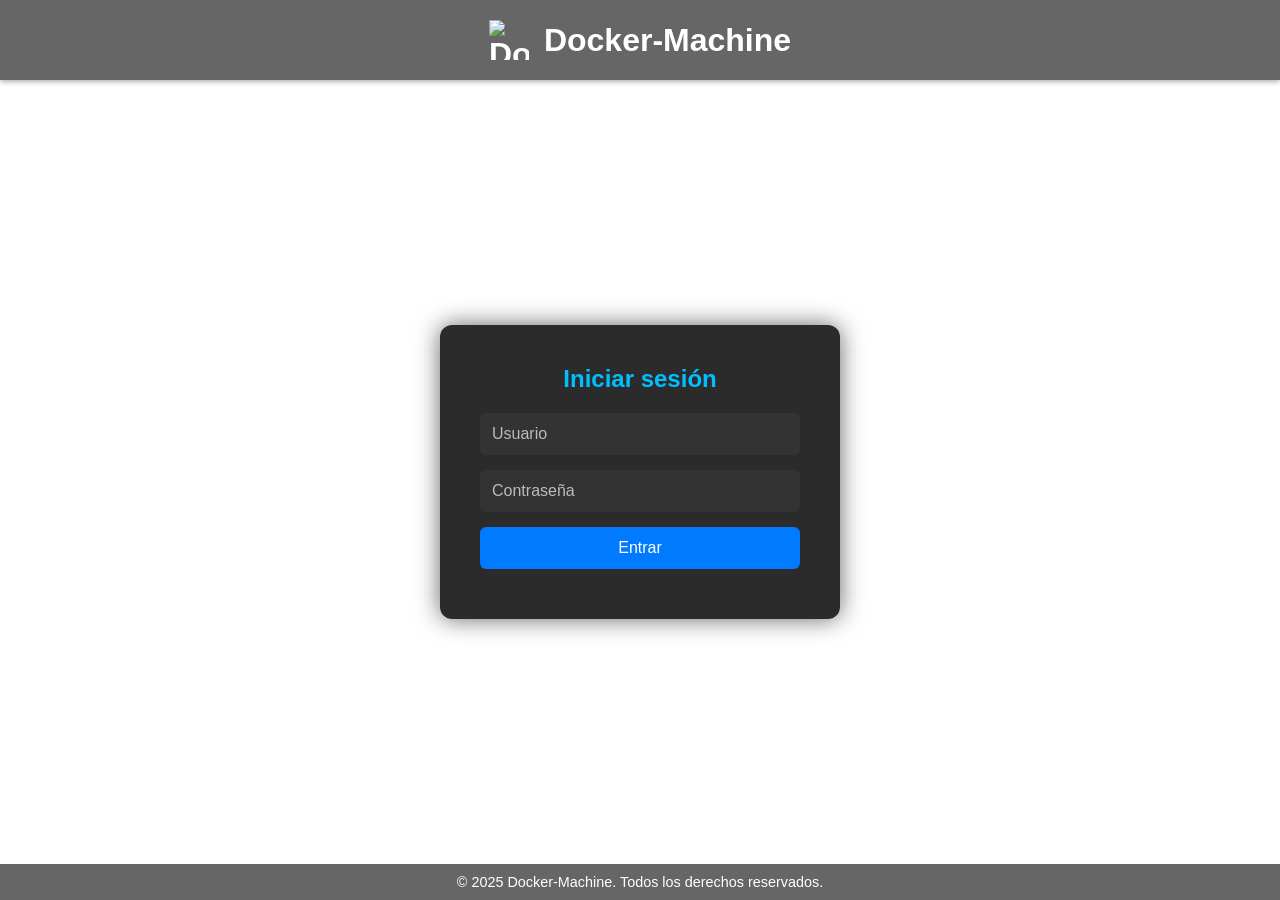
==== commit e78633fc: "Update index.html" ====
--- a/index.html
+++ b/index.html
@@ -4,68 +4,59 @@
   <meta charset="UTF-8">
   <meta name="viewport" content="width=device-width, initial-scale=1.0">
   <title>DockerLabs</title>
-
-  <script>
+  <link rel="stylesheet" href="style.css">
+  <link rel="stylesheet" href="login.html">
+  <link rel="stylesheet" href="https://cdnjs.cloudflare.com/ajax/libs/font-awesome/4.7.0/css/font-awesome.min.css">
+   <link rel="stylesheet" href="https://cdn.jsdelivr.net/npm/bootstrap-icons@1.11.3/font/bootstrap-icons.min.css">
+</head>
+<script>
   // Comprobamos si el usuario está autenticado
   if (localStorage.getItem("isLoggedIn") !== "true") {
     // Redirigimos al login si no ha iniciado sesión
     window.location.href = "login.html";
   }
   
+  
 </script>
-
-
-
-<script>
-  function cerrarSesion() {
-    localStorage.removeItem("isLoggedIn");
-    localStorage.removeItem("usuario");
-    window.location.href = "login.html";
-  }
-</script>
-  <link rel="stylesheet" href="style.css">
- 
-   <script src="https://www.google.com/recaptcha/api.js" async defer></script>
-  
-</head>
 
 <body>
     <div class="cabecera">
-      
-        <h2 class="titulo">Docker-Machins</h2>
-        
+       
+        <img class="img-Foto" src="imagenes/copyright.png" alt="" width="150" height="120">
+        <h2 class="titulo">Docker-Machins</h2> 
     </div>
-  
-    <div class="cabecera">
-      
-      <div class="g-recaptcha" data-sitekey="6LdHsnArAAAAAEy-XtwEraCtlEV5Ddsfp2335Lg4" data-callback="onCaptchaSuccess"></div>
-
-    </div>
+  <div class="filter-buttons">
    
-  <div class="filter-buttons">
     <button class="btn-muy-facil" onclick="filterCards('muy-facil'), mostrar_mensaje('mensaje')">Muy Fácil (<span id="count-muy-facil">0</span>)</button>
     <button class="btn-facil" onclick="filterCards('facil'), mostrar_mensaje2('mensaje2')">Fácil (<span id="count-facil">0</span>)</button>
     <button class="btn-medio" onclick="filterCards('medio'), mostrar_mensaje3('mensaje3')">Medio (<span id="count-medio">0</span>)</button>
     <button class="btn-dificil" onclick="filterCards('dificil'), mostrar_mensaje4('mensaje4')">Difícil (<span id="count-dificil">0</span>)</button>
     <button class="btn-todos" onclick="filterCards('todos'), mostrar_mensaje5('mensaje5')">Todos (<span id="count-todos">0</span>)</button>
+   
+    
     <div class="search-container">
-    <input type="text" id="searchInput" placeholder="🔎  Buscar Maquina..."></div>
-    
-    <ul>
+      <input type="text" id="searchInput" placeholder="🔎  Buscar Maquina..."></div>
+
+      
+
+    
+       
+    
+    <ul class="menu">
       <li>
-        <a class="toggle disabled">Escripts Auto Inicio</a>
         <ul class="dropdown">
-        <li><a class="t1" href="https://mega.nz/file/BWRClBZD#5Gqd_-US_J26xLNImdIpai6e7gAGIdUSSev-1dt5rQw">Auto-Osito</a></li>
-        <li><a href="https://mega.nz/file/wf4zlQBJ#KJliXBN9gsIQ8EQDRH_GU2andOQ6AbQdz9Pio1C0JYA">Inicio-Aleatorio</a></li>
-        <li><a href="https://mega.nz/file/archivo3">Archivo 3</a></li>
+          <li><a class="t1" href="https://mega.nz/file/BWRClBZD#5Gqd_-US_J26xLNImdIpai6e7gAGIdUSSev-1dt5rQw">Auto-Osito</a></li>
+          <li><a href="https://mega.nz/file/BWRClBZD#5Gqd_-US_J26xLNImdIpai6e7gAGIdUSSev-1dt5rQw">Archivo 2</a></li>
+          <li><a href="https://mega.nz/file/archivo3">Archivo 3</a></li>
         </ul>
-      </li>
+     </li>
     </ul>
-
-      <button class="btn-todos" onclick="cerrarSesion()">Cerrar sesión</button>
-  
+      <a class="toggle"><i class="fa fa-download"></i>​​Descargar Auto Inicio</a>
+    
+    <button class="btn-exit" onclick="cerrarSesion()">EXIT</button>  
+    
+      
   </div>
-  
   
   <h1 class="tipo" id="mensaje">Categoria Muy-Facil</h1>
   <h1 class="tipo"  id="mensaje2">Categoria Facil</h1>
@@ -100,7 +91,7 @@
     <div class="card medio"><h3>Inclusion</h3><div class="actions"><a href="https://mega.nz/file/pLwChL7A#0E54ky6tJJgEr9aumoPz9t82xgM7OaalIWPGFFe-4II" target="_blank">​📂​Descargar</a><button onclick="mostrarCuadro12('imagen12')">💡​Descripción</button><button onclick="window.open('reportes/reporterINCLUSION.txt', '_blank')">📖​I     nfo</button></div></div>
     <div class="card medio"><h3>ficcion</h3><div class="actions"><a href="https://www.dropbox.com/scl/fi/9lok5hh1dkkkcls325nrl/ficcion.zip?rlkey=9gk6i50pyyb7cdhtbeurp3qza&st=ew8adsul&dl=1" target="_blank">​📂​Descargar</a><button onclick="mostrarCuadro15('imagen15')">💡​Descripción</button><button onclick="window.open('reportes/reporterFICCION.txt', '_blank')">📖     ​Info</button></div></div>
      <div class="card medio"><h3>invictus</h3><div class="actions"><a href="https://mega.nz/file/UeQx2KhZ#vjgYEHQJscxGoKG3s3k2xlMxuO2x39LiocZ8ysbkxO8" target="_blank">​📂​Descargar</a><button onclick="mostrarCuadro16('imagen16')">💡​Descripción</button><button onclick="window.open('reportes/reporterINVICTUS.txt', '_blank')">📖     ​Info</button></div></div>
-
+    <div class="card medio"><h3>datos</h3><div class="actions"><a href="https://mega.nz/file/oORh1KyL#xMppgo-uiuebKyYCItyyWQpIKB9yfIVXKz6SCedVrtY" target="_blank">​📂​Descargar</a><button onclick="mostrarCuadro17('imagen17')">💡​Descripción</button><button onclick="window.open('reportes/reporterINVICTUS.txt', '_blank')">📖     ​Info</button></div></div>
     <!-- Difícil -->
     <div class="card dificil"><h3>Canario</h3><div class="actions"><a href="https://mega.nz/file/AboQALoI#g9YH_YhImwJ337Em6_M2wsdpvnTSemEYvg32J-R2wzE" target="_blank">​📂​Descargar</a><button onclick="mostrarCuadro13('imagen13')">💡​Descripción</button><button onclick="window.open('reportes/reporterCANARIO.txt', '_blank')">📖 ​Info</button></div></div>
     <div class="card dificil"><h3>Vulnerame</h3><div class="actions"><a href="https://mega.nz/file/ZXJCSIbZ#BO3zqbTMLi4lvSE5mCZwcqn8pZ6c5etEvxpgOkHpBsU" target="_blank">​📂​Descargar</a><button onclick="mostrarCuadro14('imagen14')">💡​Descripción</button><button onclick="window.open('reportes/reporterVULNERAME.txt', '_blank')">📖 ​Info</button></div></div>
@@ -115,68 +106,19 @@
   const toggle = document.querySelector('.toggle');
   const dropdown = document.querySelector('.dropdown');
 
-  // Evento del toggle
   toggle.addEventListener('click', () => {
-    if (!toggle.classList.contains('disabled')) {
-      dropdown.classList.toggle('show');
-    }
+    dropdown.classList.toggle('show');
   });
-
-  // Función para deshabilitar toggle, botones y enlaces
-  function deshabilitarToggle() {
-    toggle.classList.add('disabled');
-    dropdown.classList.remove('show');
-
-    // Deshabilita todos los botones dentro de .card
-    document.querySelectorAll('.card button').forEach(btn => {
-      btn.disabled = true;
-    });
-
-    // Desactiva los enlaces de descarga en .card
-    document.querySelectorAll('.card a').forEach(link => {
-      if (link.hasAttribute('href')) {
-        link.setAttribute('data-href', link.getAttribute('href'));
-        link.removeAttribute('href');
-      }
-
-      if (link.hasAttribute('target')) {
-        link.setAttribute('data-target', link.getAttribute('target'));
-        link.removeAttribute('target');
-      }
-
-      link.classList.add('disabled-link');
-    });
-  }
-
-  // Función para habilitar toggle, botones y enlaces
-  function habilitarToggle() {
-    toggle.classList.remove('disabled');
-
-    // Habilita todos los botones dentro de .card
-    document.querySelectorAll('.card button').forEach(btn => {
-      btn.disabled = false;
-    });
-
-    // Restaura los enlaces de descarga en .card
-    document.querySelectorAll('.card a.disabled-link').forEach(link => {
-      const href = link.getAttribute('data-href');
-      const target = link.getAttribute('data-target');
-
-      if (href) {
-        link.setAttribute('href', href);
-        link.removeAttribute('data-href');
-      }
-
-      if (target) {
-        link.setAttribute('target', target);
-        link.removeAttribute('data-target');
-      }
-
-      link.classList.remove('disabled-link');
-    });
-  }
 </script>
- 
+<script>
+  function cerrarSesion() {
+    localStorage.removeItem("isLoggedIn");
+    localStorage.removeItem("usuario");
+    window.location.href = "login.html";
+    
+  }
+</script> 
+
 <script>
   function updateCounts() {
     const categories = ['muy-facil', 'facil', 'medio', 'dificil'];
@@ -236,11 +178,6 @@
     });
   });
 </script>
-
-
-
-
-
   <script>
     function filterCards(category) {
     
@@ -376,6 +313,9 @@
     }
     function mostrarCuadro16(){
         document.getElementById("imagen16").style.display = "block";
+    }
+    function mostrarCuadro17(){
+        document.getElementById("imagen17").style.display = "block";
     }
   </script>
   <script>
@@ -396,21 +336,50 @@
         document.getElementById("imagen14").style.display = "none";
         document.getElementById("imagen15").style.display = "none";
         document.getElementById("imagen16").style.display = "none";
-
-    }
-  </script>
-
-      <footer class="footer container">
-        <img class="img-cop" src="imagenes/copyright.png" alt="">
-        <h4 class="logo">Desarrollada: Alfonso Company Rodiguez</h4>
-        <div class="links">
-            <ul>
-                <li><a href="#">Inicio</a></li>
-                <li><a href="#">Informacions</a></li>
-                <li><a href="#">Contacto</a></li>
-            </ul>
-        </div>
-      </footer>
+         document.getElementById("imagen17").style.display = "none";
+
+    }
+  </script>
+
+
+
+<footer class="footer container">
+  <div class="bottom">
+    <div class="social">
+      <ul>
+        <li>
+          <a class="red" href="#">¿Conoces nuestra Comunidad UNETE.?</a>
+        </li>
+        <li>
+          <a href="#"><i class="fa fa-facebook" aria-hidden="true"></i></a>
+        </li>
+        <li>
+          <a href="#" onclick="contactarViaTwitter(); return false;">
+            <i class="fa fa-twitter" aria-hidden="true"></i>
+          </a>  
+        </li>
+        <a href="https://t.me/elpinguinohack" class="footer-icon" target="_blank">
+                <i class="bi bi-telegram"></i>
+            </a>
+
+        <li>
+          <a href="unirse4.html"><i class="fa fa-instagram" aria-hidden="true"></i></a>
+        </li>
+      </ul>
+    </div>
+  </div>
+</footer>
+
+<script>
+  function contactarViaTwitter() {
+    const nombre = prompt("nombre:");
+    const email = prompt("correo:");
+    const mensaje = `Hola @Alfonso11498702, soy ${nombre}, mi correo es ${email}, quiero contactarte.`;
+
+    const twitterUrl = `https://twitter.com/intent/tweet?text=${encodeURIComponent(mensaje)}`;
+    window.open(twitterUrl, '_blank');
+  }
+</script>
       <div class="Cuadro1">
             <img id="imagen0" src="imagenes/CuadroOpenStrudio.png" class="cuadro1" alt="" onclick="cerrarImagen()">
             <img id="imagen1" src="imagenes/Cuadro Descripcion.png" class="cuadro1" alt="" onclick="cerrarImagen()">
@@ -428,7 +397,8 @@
             <img id="imagen14" src="imagenes/CuadroVulnerame.png" class="cuadro1" alt="" onclick="cerrarImagen()">
             <img id="imagen15" src="imagenes/CuadroFiccion.png" class="cuadro1" alt="" onclick="cerrarImagen()">
             <img id="imagen16" src="imagenes/CuadroInvictus.png" class="cuadro1" alt="" onclick="cerrarImagen()">
-      </div>
+            <img id="imagen17" src="imagenes/CuadroInvictus.png" class="cuadro1" alt="" onclick="cerrarImagen()">
+          </div>
       
       <script>
   
@@ -449,50 +419,14 @@
         document.getElementById("imagen14").style.display = "none"
         document.getElementById("imagen15").style.display = "none"
         document.getElementById("imagen16").style.display = "none"
+        document.getElementById("imagen17").style.display = "none"
 
 
         document.getElementById("imagen0").style.display = "none"
 
       </script>
       
-      <script>
-  // Al cargar la página, deshabilitar todos los botones
-  window.addEventListener('DOMContentLoaded', () => {
-    toggleButtons(false);
-  });
-
-  // Función para habilitar o deshabilitar todos los botones
-  function toggleButtons(enable) {
-    const buttons = document.querySelectorAll('button, .search-container input');
-    buttons.forEach(btn => {
-      btn.disabled = !enable;
-      if (!enable) {
-        btn.style.opacity = '0.5';
-        btn.style.cursor = 'not-allowed';
-       
-        deshabilitarToggle();
-      } else {
-        btn.style.opacity = '';
-        btn.style.cursor = '';
-         habilitarToggle();
-      }
-    });
-  }
-
-  // Función llamada al completar correctamente el reCAPTCHA
-  function onCaptchaSuccess() {
-    toggleButtons(true); // Habilita botones
-    // Oculta el captcha
-    const captchaDiv = document.querySelector('.g-recaptcha');
-    if (captchaDiv) {
-      captchaDiv.parentElement.style.display = 'none';
-    }
-  }
-</script>
+   
       
   </body>
 </html>
-
-      
-  </body>
-</html>
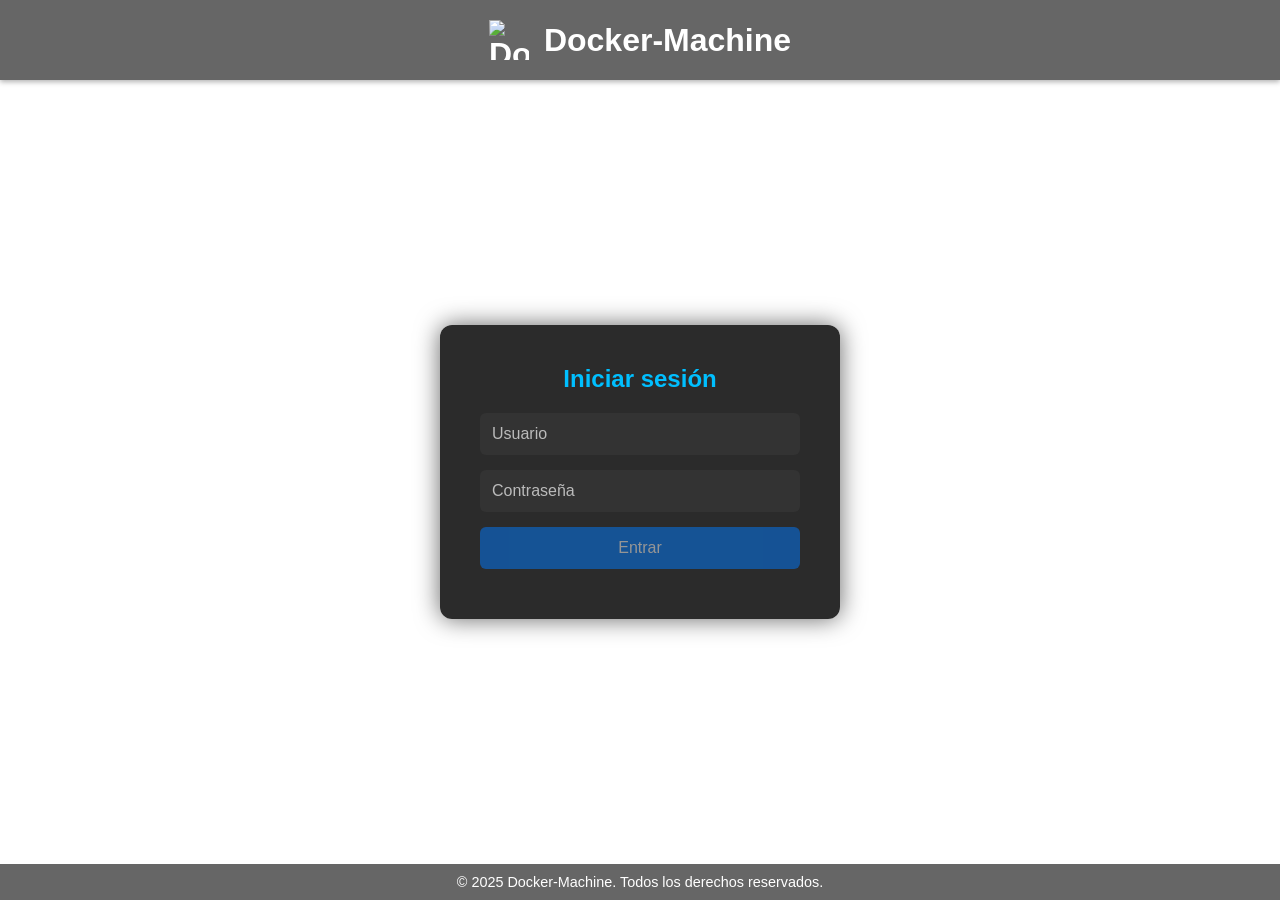
==== commit dfa9191a: "Update index.html" ====
--- a/index.html
+++ b/index.html
@@ -1,5 +1,6 @@
 <!DOCTYPE html>
 <html lang="es">
+
 <head>
   <meta charset="UTF-8">
   <meta name="viewport" content="width=device-width, initial-scale=1.0">
@@ -7,7 +8,7 @@
   <link rel="stylesheet" href="style.css">
   <link rel="stylesheet" href="login.html">
   <link rel="stylesheet" href="https://cdnjs.cloudflare.com/ajax/libs/font-awesome/4.7.0/css/font-awesome.min.css">
-   <link rel="stylesheet" href="https://cdn.jsdelivr.net/npm/bootstrap-icons@1.11.3/font/bootstrap-icons.min.css">
+  <link rel="stylesheet" href="https://cdn.jsdelivr.net/npm/bootstrap-icons@1.11.3/font/bootstrap-icons.min.css">
 </head>
 <script>
   // Comprobamos si el usuario está autenticado
@@ -15,172 +16,308 @@
     // Redirigimos al login si no ha iniciado sesión
     window.location.href = "login.html";
   }
-  
-  
+
+  F
 </script>
 
 <body>
-    <div class="cabecera">
-       
-        <img class="img-Foto" src="imagenes/copyright.png" alt="" width="150" height="120">
-        <h2 class="titulo">Docker-Machins</h2> 
-    </div>
+  <div class="cabecera">
+
+    <img class="img-Foto" src="imagenes/copyright.png" alt="" width="150" height="120">
+    <h2 class="titulo">Docker-Machins</h2>
+    <div class="search-container">
+      <input type="text" id="searchInput" placeholder="🔎  Buscar Maquina...">
+    </div>
+  </div>
   <div class="filter-buttons">
-   
-    <button class="btn-muy-facil" onclick="filterCards('muy-facil'), mostrar_mensaje('mensaje')">Muy Fácil (<span id="count-muy-facil">0</span>)</button>
-    <button class="btn-facil" onclick="filterCards('facil'), mostrar_mensaje2('mensaje2')">Fácil (<span id="count-facil">0</span>)</button>
-    <button class="btn-medio" onclick="filterCards('medio'), mostrar_mensaje3('mensaje3')">Medio (<span id="count-medio">0</span>)</button>
-    <button class="btn-dificil" onclick="filterCards('dificil'), mostrar_mensaje4('mensaje4')">Difícil (<span id="count-dificil">0</span>)</button>
-    <button class="btn-todos" onclick="filterCards('todos'), mostrar_mensaje5('mensaje5')">Todos (<span id="count-todos">0</span>)</button>
-   
-    
-    <div class="search-container">
-      <input type="text" id="searchInput" placeholder="🔎  Buscar Maquina..."></div>
-
-      
-
-    
-       
-    
+
+    <button class="btn-muy-facil" onclick="filterCards('muy-facil'), mostrar_mensaje('mensaje')">Muy Fácil (<span
+        id="count-muy-facil">0</span>)</button>
+    <button class="btn-facil" onclick="filterCards('facil'), mostrar_mensaje2('mensaje2')">Fácil (<span
+        id="count-facil">0</span>)</button>
+    <button class="btn-medio" onclick="filterCards('medio'), mostrar_mensaje3('mensaje3')">Medio (<span
+        id="count-medio">0</span>)</button>
+    <button class="btn-dificil" onclick="filterCards('dificil'), mostrar_mensaje4('mensaje4')">Difícil (<span
+        id="count-dificil">0</span>)</button>
+    <button class="btn-todos" onclick="filterCards('todos'), mostrar_mensaje5('mensaje5')">Todos (<span
+        id="count-todos">0</span>)</button>
+
+
+
+
+
+
+
+
+
     <ul class="menu">
       <li>
         <ul class="dropdown">
-          <li><a class="t1" href="https://mega.nz/file/BWRClBZD#5Gqd_-US_J26xLNImdIpai6e7gAGIdUSSev-1dt5rQw">Auto-Osito</a></li>
+          <li><a class="t1"
+              href="https://mega.nz/file/BWRClBZD#5Gqd_-US_J26xLNImdIpai6e7gAGIdUSSev-1dt5rQw">Auto-Osito</a></li>
           <li><a href="https://mega.nz/file/BWRClBZD#5Gqd_-US_J26xLNImdIpai6e7gAGIdUSSev-1dt5rQw">Archivo 2</a></li>
           <li><a href="https://mega.nz/file/archivo3">Archivo 3</a></li>
         </ul>
-     </li>
+      </li>
     </ul>
-      <a class="toggle"><i class="fa fa-download"></i>​​Descargar Auto Inicio</a>
-    
-    <button class="btn-exit" onclick="cerrarSesion()">EXIT</button>  
-    
-      
+    <a class="toggle"><i class="fa fa-download"></i>​​Descargar Auto Inicio</a>
+
+    <button class="btn-exit" onclick="cerrarSesion()">EXIT</button>
+
+
   </div>
-  
-  <h1 class="tipo" id="mensaje">Categoria Muy-Facil</h1>
-  <h1 class="tipo"  id="mensaje2">Categoria Facil</h1>
-   <h1 class="tipo"  id="mensaje3">Categoria Medio</h1>
-  <h1 class="tipo"  id="mensaje4">Categoria Dificil</h1>
-  <h1 class="tipo"  id="mensaje5">Categoria Todas</h1>
+  <div>
+    <h1 class="tipo" id="mensaje">Categoria Muy-Facil</h1>
+    <h1 class="tipo" id="mensaje2">Categoria Facil</h1>
+    <h1 class="tipo" id="mensaje3">Categoria Medio</h1>
+    <h1 class="tipo" id="mensaje4">Categoria Dificil</h1>
+    <h1 class="tipo" id="mensaje5">Categoria Todas</h1>
+  </div>
+
+
 
 
   <div class="container">
-    
+
     <!-- Muy fácil -->
-    <div class="card muy-facil"><h3>Lab Muy Fácil 1</h3><div class="actions"><a href="https://mega.nz/file/ejemplo1" target="_blank">​📂Descargar</a><button onclick="mostrarCuadro1('imagen1')">💡​​Descripción</button><button onclick="window.open('reportes/reportOpenStudio.txt', '_blank')" >📖 ​Info</button></div></div>
-    <div class="card muy-facil"><h3>Lab Muy Fácil 2</h3><div class="actions"><a href="https://mega.nz/file/ejemplo2" target="_blank">​📂Descargar</a><button>💡​​Descripción</button><button>📖     ​Info</button></div></div>
-    <div class="card muy-facil"><h3>Lab Muy Fácil 3</h3><div class="actions"><a href="https://mega.nz/file/ejemplo3" target="_blank">​📂Descargar</a><button>​💡​​Descripción</button><button>📖     ​Info</button></div></div>
+    <div class="card muy-facil">
+      <h3>Lab Muy Fácil 1</h3>
+      <div class="actions"><a href="https://mega.nz/file/ejemplo1" target="_blank">​📂Descargar</a><button
+          onclick="mostrarCuadro1('imagen1')">💡​​Descripción</button><button
+          onclick="window.open('reportes/reportOpenStudio.txt', '_blank')">📖 ​Info</button></div>
+    </div>
+    <div class="card muy-facil">
+      <h3>Lab Muy Fácil 2</h3>
+      <div class="actions"><a href="https://mega.nz/file/ejemplo2"
+          target="_blank">​📂Descargar</a><button>💡​​Descripción</button><button>📖 ​Info</button></div>
+    </div>
+    <div class="card muy-facil">
+      <h3>Lab Muy Fácil 3</h3>
+      <div class="actions"><a href="https://mega.nz/file/ejemplo3"
+          target="_blank">​📂Descargar</a><button>​💡​​Descripción</button><button>📖 ​Info</button></div>
+    </div>
 
     <!-- Fácil pagina Dobrox enlace  https://www.dropbox.com/home-->
-     
-     
-     <div class="card facil"><h3>OpenStudio</h3><div class="actions"><a href="https://mega.nz/file/tGQy1QRL#h2NZdngmemM12iAeE3wqi9jv1xO9Q1TWd6XUxZwOauE&st" target="_blank">​📂​Descargar</a><button onclick="mostrarCuadro0('imagen0')" >💡​Descripción</button><button onclick="window.open('reportes/reportOpenStudio.txt', '_blank')" >📖 ​Info</button></div></div>
-    <div class="card facil"><h3>Web2</h3><div class="actions"><a href="https://mega.nz/file/MHBSULLS#FdtVzCFmLuvrt3eT467dnD0TTr_KIxeaZjq2NNsxCRY" target="_blank">​📂​Descargar</a><button onclick="mostrarCuadro1('imagen1')" >💡​Descripción</button><button onclick="window.open('reportes/reporterWEB2.txt', '_blank')" >📖  ​Info</button></div></div>
-    <div class="card facil"><h3>MyLogin</h3><div class="actions"><a href="https://mega.nz/file/wGpHSQRS#YKY4qc-ny6um0KpIC1uo7e-ClnKIf7nd68PsFpwNGTc" target="_blank">​📂​Descargar</a><button onclick="mostrarCuadro2('imagen2')" >💡​Descripción</button><button onclick="window.open('reportes/reporterMyLogin.txt', '_blank')" >📖 ​Info</button></div></div>
-    <div class="card facil"><h3>Trust</h3><div class="actions"><a href="https://mega.nz/file/4TAEWL5L#P0NymsYGoGsVIvjPwEfDJC9UVY-6CkwFgka85-K5W7w" target="_blank">​📂​Descargar</a><button onclick="mostrarCuadro4('imagen4')">💡​Descripción</button><button onclick="window.open('reportes/reporterTRUST.txt', '_blank')">📖 ​Info</button></div></div>
-    <div class="card facil"><h3>psycho</h3><div class="actions"><a href="https://mega.nz/file/dOp2harC#YC_iX2B_CuBgPJeYomtyZxby9LD98JWwSfYJqeAXzns" target="_blank">​📂​Descargar</a><button onclick="mostrarCuadro5('imagen5')" >💡​Descripción</button><button onclick="window.open('reportes/reporterPSYCHO.txt', '_blank')">📖 ​Info</button></div></div>
-    <div class="card facil"><h3>pequeñas-mentirosas</h3><div class="actions"><a href="https://mega.nz/file/EGYwTTDK#1J9ZexN7j1qC026HbSqjvgX2rndk1io7kt8-oMwivwM" target="_blank">​📂​Descargar</a><button onclick="mostrarCuadro6('imagen6')">💡​Descripción</button><button onclick="window.open('reportes/reporterPEQUENAS-MENTIROSAS.txt', '_blank')">📖 ​Info</button></div></div>
-    <div class="card facil"><h3>chocolate</h3><div class="actions"><a href="https://mega.nz/file/YHYQxCBK#V5aaOQiWZYXC261b__3YeYz1O2IxhORT1QEYLZmWocE" target="_blank">​📂​Descargar</a><button onclick="mostrarCuadro7('imagen7')">💡​Descripción</button><button onclick="window.open('reportes/reporterCHOCOLATE.txt', '_blank')">📖     ​Info</button></div></div>
-    
+
+
+    <div class="card facil">
+      <h3>OpenStudio</h3>
+      <div class="actions"><a href="https://mega.nz/file/tGQy1QRL#h2NZdngmemM12iAeE3wqi9jv1xO9Q1TWd6XUxZwOauE&st"
+          target="_blank">​📂​Des(139Mg)</a><button onclick="mostrarCuadro0('imagen0')">💡​Descripción</button><button
+          onclick="window.open('reportes/reportOpenStudio.txt', '_blank')">📖 ​Info</button></div>
+    </div>
+    <div class="card facil">
+      <h3>Web2</h3>
+      <div class="actions"><a href="https://mega.nz/file/MHBSULLS#FdtVzCFmLuvrt3eT467dnD0TTr_KIxeaZjq2NNsxCRY"
+          target="_blank">​📂​Des(142.2Mg)</a><button onclick="mostrarCuadro1('imagen1')">💡​Descripción</button><button
+          onclick="window.open('reportes/reporterWEB2.txt', '_blank')">📖 ​Info</button></div>
+    </div>
+    <div class="card facil">
+      <h3>MyLogin</h3>
+      <div class="actions"><a href="https://mega.nz/file/wGpHSQRS#YKY4qc-ny6um0KpIC1uo7e-ClnKIf7nd68PsFpwNGTc"
+          target="_blank">​📂​Des(276.9Mg)r</a><button
+          onclick="mostrarCuadro2('imagen2')">💡​Descripción</button><button
+          onclick="window.open('reportes/reporterMyLogin.txt', '_blank')">📖 ​Info</button></div>
+    </div>
+    <div class="card facil">
+      <h3>Trust</h3>
+      <div class="actions"><a href="https://mega.nz/file/4TAEWL5L#P0NymsYGoGsVIvjPwEfDJC9UVY-6CkwFgka85-K5W7w"
+          target="_blank">​📂​Des(140.1Mg)</a><button onclick="mostrarCuadro4('imagen4')">💡​Descripción</button><button
+          onclick="window.open('reportes/reporterTRUST.txt', '_blank')">📖 ​Info</button></div>
+    </div>
+    <div class="card facil">
+      <h3>psycho</h3>
+      <div class="actions"><a href="https://mega.nz/file/dOp2harC#YC_iX2B_CuBgPJeYomtyZxby9LD98JWwSfYJqeAXzns"
+          target="_blank">​📂​Des(149.1Mg)</a><button onclick="mostrarCuadro5('imagen5')">💡​Descripción</button><button
+          onclick="window.open('reportes/reporterPSYCHO.txt', '_blank')">📖 ​Info</button></div>
+    </div>
+    <div class="card facil">
+      <h3>pequeñas-mentirosas</h3>
+      <div class="actions"><a href="https://mega.nz/file/EGYwTTDK#1J9ZexN7j1qC026HbSqjvgX2rndk1io7kt8-oMwivwM"
+          target="_blank">​📂​Des(406.9Mg)</a><button onclick="mostrarCuadro6('imagen6')">💡​Descripción</button><button
+          onclick="window.open('reportes/reporterPEQUENAS-MENTIROSAS.txt', '_blank')">📖 ​Info</button></div>
+    </div>
+    <div class="card facil">
+      <h3>chocolate</h3>
+      <div class="actions"><a href="https://mega.nz/file/YHYQxCBK#V5aaOQiWZYXC261b__3YeYz1O2IxhORT1QEYLZmWocE"
+          target="_blank">​📂​Des(141.4Mg)</a><button onclick="mostrarCuadro7('imagen7')">💡​Descripción</button><button
+          onclick="window.open('reportes/reporterCHOCOLATE.txt', '_blank')">📖 ​Info</button></div>
+    </div>
+
     <!-- Medio -->
-    <div class="card medio"><h3>Anonymous</h3><div class="actions"><a href="https://mega.nz/file/4bRUxCbT#rNaXKPpxbbmCnbvpjzSpl_n5lmgV1deQB3XmQVPtLQ4" target="_blank">​📂​Descargar</a><button onclick="mostrarCuadro8('imagen8')">💡​Descripción</button><button onclick="window.open('reportes/reporterANONYMOUS.txt', '_blank')">📖​Info</button></div></div>
-    <div class="card medio"><h3>Vacaciones</h3><div class="actions"><a href="https://mega.nz/file/RGR0zKAb#I6zy4DSt_4yB6hVRAFODhdRoDvdzuLCy6ARg2LdxKWU" target="_blank">​📂​Descargar</a><button onclick="mostrarCuadro9('imagen9')">💡​Descripción</button><button onclick="window.open('reportes/reporterVACACIONES.txt', '_blank')">📖 ​Info</button></div></div>
-    <div class="card medio"><h3>Apolos</h3><div class="actions"><a href="https://mega.nz/file/wS4QDRzJ#9xSOwupo_xV1K4nWN_VuTbZwvKew8WWz9XTjL52GpnQ" target="_blank">​📂​Descargar</a><button onclick="mostrarCuadro10('imagen10')">💡​Descripción</button><button onclick="window.open('reportes/reporterAPOLOS.txt', '_blank')">📖​Info</button></div></div>
-    <div class="card medio"><h3>Report</h3><div class="actions"><a href="https://mega.nz/file/kHAlDbba#2ys8NjpumHeIpQPslhol0RlaL5Sf8K0H4PL1lEVxZhc" target="_blank">​📂​Descargar</a><button onclick="mostrarCuadro11('imagen11')">💡​Descripción</button><button onclick="window.open('reportes/reporterREPORTS.txt', '_blank')">📖 ​Info</button></div></div>
-    <div class="card medio"><h3>Inclusion</h3><div class="actions"><a href="https://mega.nz/file/pLwChL7A#0E54ky6tJJgEr9aumoPz9t82xgM7OaalIWPGFFe-4II" target="_blank">​📂​Descargar</a><button onclick="mostrarCuadro12('imagen12')">💡​Descripción</button><button onclick="window.open('reportes/reporterINCLUSION.txt', '_blank')">📖​I     nfo</button></div></div>
-    <div class="card medio"><h3>ficcion</h3><div class="actions"><a href="https://www.dropbox.com/scl/fi/9lok5hh1dkkkcls325nrl/ficcion.zip?rlkey=9gk6i50pyyb7cdhtbeurp3qza&st=ew8adsul&dl=1" target="_blank">​📂​Descargar</a><button onclick="mostrarCuadro15('imagen15')">💡​Descripción</button><button onclick="window.open('reportes/reporterFICCION.txt', '_blank')">📖     ​Info</button></div></div>
-     <div class="card medio"><h3>invictus</h3><div class="actions"><a href="https://mega.nz/file/UeQx2KhZ#vjgYEHQJscxGoKG3s3k2xlMxuO2x39LiocZ8ysbkxO8" target="_blank">​📂​Descargar</a><button onclick="mostrarCuadro16('imagen16')">💡​Descripción</button><button onclick="window.open('reportes/reporterINVICTUS.txt', '_blank')">📖     ​Info</button></div></div>
-    <div class="card medio"><h3>datos</h3><div class="actions"><a href="https://mega.nz/file/oORh1KyL#xMppgo-uiuebKyYCItyyWQpIKB9yfIVXKz6SCedVrtY" target="_blank">​📂​Descargar</a><button onclick="mostrarCuadro17('imagen17')">💡​Descripción</button><button onclick="window.open('reportes/reporterINVICTUS.txt', '_blank')">📖     ​Info</button></div></div>
+    <div class="card medio">
+      <h3>Anonymous</h3>
+      <div class="actions"><a href="https://mega.nz/file/4bRUxCbT#rNaXKPpxbbmCnbvpjzSpl_n5lmgV1deQB3XmQVPtLQ4"
+          target="_blank">​📂​Des(121.7Mg)</a><button onclick="mostrarCuadro8('imagen8')">💡​Descripción</button><button
+          onclick="window.open('reportes/reporterANONYMOUS.txt', '_blank')">📖​Info</button></div>
+    </div>
+    <div class="card medio">
+      <h3>Vacaciones</h3>
+      <div class="actions"><a href="https://mega.nz/file/RGR0zKAb#I6zy4DSt_4yB6hVRAFODhdRoDvdzuLCy6ARg2LdxKWU"
+          target="_blank">​📂​Des(126.9Mg)</a><button onclick="mostrarCuadro9('imagen9')">💡​Descripción</button><button
+          onclick="window.open('reportes/reporterVACACIONES.txt', '_blank')">📖 ​Info</button></div>
+    </div>
+    <div class="card medio">
+      <h3>Apolos</h3>
+      <div class="actions"><a href="https://mega.nz/file/wS4QDRzJ#9xSOwupo_xV1K4nWN_VuTbZwvKew8WWz9XTjL52GpnQ"
+          target="_blank">​📂​Des(194.9Mg)</a><button
+          onclick="mostrarCuadro10('imagen10')">💡​Descripción</button><button
+          onclick="window.open('reportes/reporterAPOLOS.txt', '_blank')">📖​Info</button></div>
+    </div>
+    <div class="card medio">
+      <h3>Report</h3>
+      <div class="actions"><a href="https://mega.nz/file/kHAlDbba#2ys8NjpumHeIpQPslhol0RlaL5Sf8K0H4PL1lEVxZhc"
+          target="_blank">​📂​Des(268.6Mg)</a><button
+          onclick="mostrarCuadro11('imagen11')">💡​Descripción</button><button
+          onclick="window.open('reportes/reporterREPORTS.txt', '_blank')">📖 ​Info</button></div>
+    </div>
+    <div class="card medio">
+      <h3>Inclusion</h3>
+      <div class="actions"><a href="https://mega.nz/file/pLwChL7A#0E54ky6tJJgEr9aumoPz9t82xgM7OaalIWPGFFe-4II"
+          target="_blank">​📂​Des(124.3Mg)</a><button
+          onclick="mostrarCuadro12('imagen12')">💡​Descripción</button><button
+          onclick="window.open('reportes/reporterINCLUSION.txt', '_blank')">📖​I nfo</button></div>
+    </div>
+    <div class="card medio">
+      <h3>ficcion</h3>
+      <div class="actions"><a
+          href="https://www.dropbox.com/scl/fi/9lok5hh1dkkkcls325nrl/ficcion.zip?rlkey=9gk6i50pyyb7cdhtbeurp3qza&st=ew8adsul&dl=1"
+          target="_blank">​📂​Descargar</a><button onclick="mostrarCuadro15('imagen15')">💡​Descripción</button><button
+          onclick="window.open('reportes/reporterFICCION.txt', '_blank')">📖 ​Info</button></div>
+    </div>
+    <div class="card medio">
+      <h3>invictus</h3>
+      <div class="actions"><a href="https://mega.nz/file/UeQx2KhZ#vjgYEHQJscxGoKG3s3k2xlMxuO2x39LiocZ8ysbkxO8"
+          target="_blank">​📂​Des(314.0Mg)</a><button
+          onclick="mostrarCuadro16('imagen16')">💡​Descripción</button><button
+          onclick="window.open('reportes/reporterINVICTUS.txt', '_blank')">📖 ​Info</button></div>
+    </div>
+    <div class="card medio">
+      <h3>datos</h3>
+      <div class="actions"><a href="https://mega.nz/file/oORh1KyL#xMppgo-uiuebKyYCItyyWQpIKB9yfIVXKz6SCedVrtY"
+          target="_blank">​📂​Des(77.06Mg)r</a><button
+          onclick="mostrarCuadro17('imagen17')">💡​Descripción</button><button
+          onclick="window.open('reportes/reporterINVICTUS.txt', '_blank')">📖 ​Info</button></div>
+    </div>
     <!-- Difícil -->
-    <div class="card dificil"><h3>Canario</h3><div class="actions"><a href="https://mega.nz/file/AboQALoI#g9YH_YhImwJ337Em6_M2wsdpvnTSemEYvg32J-R2wzE" target="_blank">​📂​Descargar</a><button onclick="mostrarCuadro13('imagen13')">💡​Descripción</button><button onclick="window.open('reportes/reporterCANARIO.txt', '_blank')">📖 ​Info</button></div></div>
-    <div class="card dificil"><h3>Vulnerame</h3><div class="actions"><a href="https://mega.nz/file/ZXJCSIbZ#BO3zqbTMLi4lvSE5mCZwcqn8pZ6c5etEvxpgOkHpBsU" target="_blank">​📂​Descargar</a><button onclick="mostrarCuadro14('imagen14')">💡​Descripción</button><button onclick="window.open('reportes/reporterVULNERAME.txt', '_blank')">📖 ​Info</button></div></div>
-    <div class="card dificil"><h3>Lab Difícil 3</h3><div class="actions"><a href="https://mega.nz/file/ejemplo12" target="_blank">​📂​Descargar</a><button>💡​Descripción</button><button>📖Info</button></div></div>
-    <div class="card dificil"><h3>Lab Difícil 3</h3><div class="actions"><a href="https://mega.nz/file/ejemplo12" target="_blank">​📂​Descargar</a><button>💡​Descripción</button><button>📖Info</button></div></div>
-    <div class="card dificil"><h3>Lab Difícil 3</h3><div class="actions"><a href="https://mega.nz/file/ejemplo12" target="_blank">​📂​Descargar</a><button>💡​Descripción</button><button>📖Info</button></div></div>
-    <div class="card dificil"><h3>Lab Difícil 3</h3><div class="actions"><a href="https://mega.nz/file/ejemplo12" target="_blank">​📂​Descargar</a><button>💡​Descripción</button><button>📖Info</button></div></div>
+    <div class="card dificil">
+      <h3>Canario</h3>
+      <div class="actions"><a href="https://mega.nz/file/AboQALoI#g9YH_YhImwJ337Em6_M2wsdpvnTSemEYvg32J-R2wzE"
+          target="_blank">​📂​Des(271.8Mg)</a><button
+          onclick="mostrarCuadro13('imagen13')">💡​Descripción</button><button
+          onclick="window.open('reportes/reporterCANARIO.txt', '_blank')">📖 ​Info</button></div>
+    </div>
+    <div class="card dificil">
+      <h3>Vulnerame</h3>
+      <div class="actions"><a href="https://mega.nz/file/ZXJCSIbZ#BO3zqbTMLi4lvSE5mCZwcqn8pZ6c5etEvxpgOkHpBsU"
+          target="_blank">​📂​Des(293.5Mg)</a><button
+          onclick="mostrarCuadro14('imagen14')">💡​Descripción</button><button
+          onclick="window.open('reportes/reporterVULNERAME.txt', '_blank')">📖 ​Info</button></div>
+    </div>
+    <div class="card dificil">
+      <h3>Lab Difícil 3</h3>
+      <div class="actions"><a href="https://mega.nz/file/ejemplo12"
+          target="_blank">​📂​Descargar</a><button>💡​Descripción</button><button>📖Info</button></div>
+    </div>
+    <div class="card dificil">
+      <h3>Lab Difícil 3</h3>
+      <div class="actions"><a href="https://mega.nz/file/ejemplo12"
+          target="_blank">​📂​Descargar</a><button>💡​Descripción</button><button>📖Info</button></div>
+    </div>
+    <div class="card dificil">
+      <h3>Lab Difícil 3</h3>
+      <div class="actions"><a href="https://mega.nz/file/ejemplo12"
+          target="_blank">​📂​Descargar</a><button>💡​Descripción</button><button>📖Info</button></div>
+    </div>
+    <div class="card dificil">
+      <h3>Lab Difícil 3</h3>
+      <div class="actions"><a href="https://mega.nz/file/ejemplo12"
+          target="_blank">​📂​Descargar</a><button>💡​Descripción</button><button>📖Info</button></div>
+    </div>
 
   </div>
-
-<script>
-  const toggle = document.querySelector('.toggle');
-  const dropdown = document.querySelector('.dropdown');
-
-  toggle.addEventListener('click', () => {
-    dropdown.classList.toggle('show');
-  });
-</script>
-<script>
-  function cerrarSesion() {
-    localStorage.removeItem("isLoggedIn");
-    localStorage.removeItem("usuario");
-    window.location.href = "login.html";
-    
-  }
-</script> 
-
-<script>
-  function updateCounts() {
-    const categories = ['muy-facil', 'facil', 'medio', 'dificil'];
-    let total = 0;
-
-    categories.forEach(cat => {
-      const count = document.querySelectorAll(`.card.${cat}`).length;
-      document.getElementById(`count-${cat}`).textContent = count;
-      total += count;
+  <div>
+    <h3>FINAL...</h3>
+  </div>
+  <script>
+    const toggle = document.querySelector('.toggle');
+    const dropdown = document.querySelector('.dropdown');
+
+    toggle.addEventListener('click', () => {
+      dropdown.classList.toggle('show');
     });
-
-    document.getElementById('count-todos').textContent = total;
-  }
-
-  // Ejecutar al cargar la página
-  window.onload = updateCounts;
-
-  // Funciones para mostrar el mensaje de categoría
-  function ocultarTodosLosMensajes() {
-    const mensajes = ['mensaje', 'mensaje2', 'mensaje3', 'mensaje4', 'mensaje5'];
-    mensajes.forEach(id => document.getElementById(id).style.display = 'none');
-  }
-
-  function mostrar_mensaje(id) {
-    ocultarTodosLosMensajes();
-    document.getElementById(id).style.display = 'block';
-  }
-  function mostrar_mensaje2(id) {
-    ocultarTodosLosMensajes();
-    document.getElementById(id).style.display = 'block';
-  }
-  function mostrar_mensaje3(id) {
-    ocultarTodosLosMensajes();
-    document.getElementById(id).style.display = 'block';
-  }
-  function mostrar_mensaje4(id) {
-    ocultarTodosLosMensajes();
-    document.getElementById(id).style.display = 'block';
-  }
-  function mostrar_mensaje5(id) {
-    ocultarTodosLosMensajes();
-    document.getElementById(id).style.display = 'block';
-  }
-</script>
-<script>
-  document.getElementById('searchInput').addEventListener('input', function () {
-    const query = this.value.toLowerCase();
-    const cards = document.querySelectorAll('.card');
-
-    cards.forEach(card => {
-      const title = card.querySelector('h3').textContent.toLowerCase();
-      if (title.includes(query)) {
-        card.style.display = 'block';
-      } else {
-        card.style.display = 'none';
-      }
+  </script>
+  <script>
+    function cerrarSesion() {
+      localStorage.removeItem("isLoggedIn");
+      localStorage.removeItem("usuario");
+      window.location.href = "login.html";
+
+    }
+  </script>
+
+  <script>
+    function updateCounts() {
+      const categories = ['muy-facil', 'facil', 'medio', 'dificil'];
+      let total = 0;
+
+      categories.forEach(cat => {
+        const count = document.querySelectorAll(`.card.${cat}`).length;
+        document.getElementById(`count-${cat}`).textContent = count;
+        total += count;
+      });
+
+      document.getElementById('count-todos').textContent = total;
+    }
+
+    // Ejecutar al cargar la página
+    window.onload = updateCounts;
+
+    // Funciones para mostrar el mensaje de categoría
+    function ocultarTodosLosMensajes() {
+      const mensajes = ['mensaje', 'mensaje2', 'mensaje3', 'mensaje4', 'mensaje5'];
+      mensajes.forEach(id => document.getElementById(id).style.display = 'none');
+    }
+
+    function mostrar_mensaje(id) {
+      ocultarTodosLosMensajes();
+      document.getElementById(id).style.display = 'block';
+    }
+    function mostrar_mensaje2(id) {
+      ocultarTodosLosMensajes();
+      document.getElementById(id).style.display = 'block';
+    }
+    function mostrar_mensaje3(id) {
+      ocultarTodosLosMensajes();
+      document.getElementById(id).style.display = 'block';
+    }
+    function mostrar_mensaje4(id) {
+      ocultarTodosLosMensajes();
+      document.getElementById(id).style.display = 'block';
+    }
+    function mostrar_mensaje5(id) {
+      ocultarTodosLosMensajes();
+      document.getElementById(id).style.display = 'block';
+    }
+  </script>
+  <script>
+    document.getElementById('searchInput').addEventListener('input', function () {
+      const query = this.value.toLowerCase();
+      const cards = document.querySelectorAll('.card');
+
+      cards.forEach(card => {
+        const title = card.querySelector('h3').textContent.toLowerCase();
+        if (title.includes(query)) {
+          card.style.display = 'block';
+        } else {
+          card.style.display = 'none';
+        }
+      });
     });
-  });
-</script>
+  </script>
   <script>
     function filterCards(category) {
-    
+
       const cards = document.querySelectorAll('.card');
       cards.forEach(card => {
         card.style.display = 'none';
@@ -213,220 +350,221 @@
     updateCounts();
   </script>
   <script>
-      function mostrar_mensaje() {
-        document.getElementById("mensaje").style.display = "block";
-        document.getElementById("mensaje2").style.display = "none";
-        document.getElementById("mensaje3").style.display = "none";
-        document.getElementById("mensaje4").style.display = "none";
-         document.getElementById("mensaje5").style.display = "none";
-     
-    }
-  </script>
-  <script>
-      function mostrar_mensaje2() {
-        document.getElementById("mensaje2").style.display = "block";
-        document.getElementById("mensaje").style.display = "none";
-        document.getElementById("mensaje3").style.display = "none";
-        document.getElementById("mensaje4").style.display = "none";
-         document.getElementById("mensaje5").style.display = "none";
-     
-    }
-  </script>
-  <script>
-      function mostrar_mensaje3() {
-        document.getElementById("mensaje2").style.display = "none";
-        document.getElementById("mensaje").style.display = "none";
-        document.getElementById("mensaje3").style.display = "block";
-        document.getElementById("mensaje4").style.display = "none";
-         document.getElementById("mensaje5").style.display = "none";
-     
-    }
-  </script>
-  <script>
-      function mostrar_mensaje4() {
-        document.getElementById("mensaje2").style.display = "none";
-        document.getElementById("mensaje").style.display = "none";
-        document.getElementById("mensaje3").style.display = "none";
-        document.getElementById("mensaje4").style.display = "block";
-         document.getElementById("mensaje5").style.display = "none";
-     
-    }
-  </script>
-  <script>
-      function mostrar_mensaje5() {
-        document.getElementById("mensaje2").style.display = "none";
-        document.getElementById("mensaje").style.display = "none";
-        document.getElementById("mensaje3").style.display = "none";
-        document.getElementById("mensaje4").style.display = "none";
-         document.getElementById("mensaje5").style.display = "block";
-     
+    function mostrar_mensaje() {
+      document.getElementById("mensaje").style.display = "block";
+      document.getElementById("mensaje2").style.display = "none";
+      document.getElementById("mensaje3").style.display = "none";
+      document.getElementById("mensaje4").style.display = "none";
+      document.getElementById("mensaje5").style.display = "none";
+
+    }
+  </script>
+  <script>
+    function mostrar_mensaje2() {
+      document.getElementById("mensaje2").style.display = "block";
+      document.getElementById("mensaje").style.display = "none";
+      document.getElementById("mensaje3").style.display = "none";
+      document.getElementById("mensaje4").style.display = "none";
+      document.getElementById("mensaje5").style.display = "none";
+
+    }
+  </script>
+  <script>
+    function mostrar_mensaje3() {
+      document.getElementById("mensaje2").style.display = "none";
+      document.getElementById("mensaje").style.display = "none";
+      document.getElementById("mensaje3").style.display = "block";
+      document.getElementById("mensaje4").style.display = "none";
+      document.getElementById("mensaje5").style.display = "none";
+
+    }
+  </script>
+  <script>
+    function mostrar_mensaje4() {
+      document.getElementById("mensaje2").style.display = "none";
+      document.getElementById("mensaje").style.display = "none";
+      document.getElementById("mensaje3").style.display = "none";
+      document.getElementById("mensaje4").style.display = "block";
+      document.getElementById("mensaje5").style.display = "none";
+
+    }
+  </script>
+  <script>
+    function mostrar_mensaje5() {
+      document.getElementById("mensaje2").style.display = "none";
+      document.getElementById("mensaje").style.display = "none";
+      document.getElementById("mensaje3").style.display = "none";
+      document.getElementById("mensaje4").style.display = "none";
+      document.getElementById("mensaje5").style.display = "block";
+
     }
   </script>
   <script>
     function mostrarCuadro0() {
 
-        document.getElementById("imagen0").style.display = "block";
+      document.getElementById("imagen0").style.display = "block";
     }
     function mostrarCuadro1() {
 
-        document.getElementById("imagen1").style.display = "block";
-    }
-      
-     function mostrarCuadro4(){
-        document.getElementById("imagen4").style.display = "block";
-    }
-    function mostrarCuadro2(){
-        document.getElementById("imagen2").style.display = "block";
-    }
-     function mostrarCuadro5(){
-        document.getElementById("imagen5").style.display = "block";
-    }
-    function mostrarCuadro6(){
-        document.getElementById("imagen5").style.display = "block";
-    }
-    function mostrarCuadro7(){
-        document.getElementById("imagen7").style.display = "block";
-    }
-    function mostrarCuadro8(){
-        document.getElementById("imagen8").style.display = "block";
-    }
-    function mostrarCuadro9(){
-        document.getElementById("imagen9").style.display = "block";
-    }
-    function mostrarCuadro10(){
-        document.getElementById("imagen10").style.display = "block";
-    }
-    function mostrarCuadro11(){
-        document.getElementById("imagen11").style.display = "block";
-    }
-    function mostrarCuadro12(){
-        document.getElementById("imagen12").style.display = "block";
-    }
-    function mostrarCuadro13(){
-        document.getElementById("imagen13").style.display = "block";
-    }
-    function mostrarCuadro14(){
-        document.getElementById("imagen14").style.display = "block";
-    }
-    function mostrarCuadro15(){
-        document.getElementById("imagen15").style.display = "block";
-    }
-    function mostrarCuadro16(){
-        document.getElementById("imagen16").style.display = "block";
-    }
-    function mostrarCuadro17(){
-        document.getElementById("imagen17").style.display = "block";
+      document.getElementById("imagen1").style.display = "block";
+    }
+
+    function mostrarCuadro4() {
+      document.getElementById("imagen4").style.display = "block";
+    }
+    function mostrarCuadro2() {
+      document.getElementById("imagen2").style.display = "block";
+    }
+    function mostrarCuadro5() {
+      document.getElementById("imagen5").style.display = "block";
+    }
+    function mostrarCuadro6() {
+      document.getElementById("imagen6").style.display = "block";
+    }
+    function mostrarCuadro7() {
+      document.getElementById("imagen7").style.display = "block";
+    }
+    function mostrarCuadro8() {
+      document.getElementById("imagen8").style.display = "block";
+    }
+    function mostrarCuadro9() {
+      document.getElementById("imagen9").style.display = "block";
+    }
+    function mostrarCuadro10() {
+      document.getElementById("imagen10").style.display = "block";
+    }
+    function mostrarCuadro11() {
+      document.getElementById("imagen11").style.display = "block";
+    }
+    function mostrarCuadro12() {
+      document.getElementById("imagen12").style.display = "block";
+    }
+    function mostrarCuadro13() {
+      document.getElementById("imagen13").style.display = "block";
+    }
+    function mostrarCuadro14() {
+      document.getElementById("imagen14").style.display = "block";
+    }
+    function mostrarCuadro15() {
+      document.getElementById("imagen15").style.display = "block";
+    }
+    function mostrarCuadro16() {
+      document.getElementById("imagen16").style.display = "block";
+    }
+    function mostrarCuadro17() {
+      document.getElementById("imagen17").style.display = "block";
     }
   </script>
   <script>
     function cerrarImagen() {
-        document.getElementById("imagen0").style.display = "none";
-        document.getElementById("imagen1").style.display = "none";
-        document.getElementById("imagen2").style.display = "none";
-        document.getElementById("imagen4").style.display = "none";
-        document.getElementById("imagen5").style.display = "none";
-        document.getElementById("imagen6").style.display = "none";
-        document.getElementById("imagen7").style.display = "none";
-        document.getElementById("imagen8").style.display = "none";
-        document.getElementById("imagen9").style.display = "none";
-        document.getElementById("imagen10").style.display = "none";
-        document.getElementById("imagen11").style.display = "none";
-        document.getElementById("imagen12").style.display = "none";
-        document.getElementById("imagen13").style.display = "none";
-        document.getElementById("imagen14").style.display = "none";
-        document.getElementById("imagen15").style.display = "none";
-        document.getElementById("imagen16").style.display = "none";
-         document.getElementById("imagen17").style.display = "none";
-
-    }
-  </script>
-
-
-
-<footer class="footer container">
-  <div class="bottom">
-    <div class="social">
-      <ul>
-        <li>
-          <a class="red" href="#">¿Conoces nuestra Comunidad UNETE.?</a>
-        </li>
-        <li>
-          <a href="#"><i class="fa fa-facebook" aria-hidden="true"></i></a>
-        </li>
-        <li>
-          <a href="#" onclick="contactarViaTwitter(); return false;">
-            <i class="fa fa-twitter" aria-hidden="true"></i>
-          </a>  
-        </li>
-        <a href="https://t.me/elpinguinohack" class="footer-icon" target="_blank">
-                <i class="bi bi-telegram"></i>
+      document.getElementById("imagen0").style.display = "none";
+      document.getElementById("imagen1").style.display = "none";
+      document.getElementById("imagen2").style.display = "none";
+      document.getElementById("imagen4").style.display = "none";
+      document.getElementById("imagen5").style.display = "none";
+      document.getElementById("imagen6").style.display = "none";
+      document.getElementById("imagen7").style.display = "none";
+      document.getElementById("imagen8").style.display = "none";
+      document.getElementById("imagen9").style.display = "none";
+      document.getElementById("imagen10").style.display = "none";
+      document.getElementById("imagen11").style.display = "none";
+      document.getElementById("imagen12").style.display = "none";
+      document.getElementById("imagen13").style.display = "none";
+      document.getElementById("imagen14").style.display = "none";
+      document.getElementById("imagen15").style.display = "none";
+      document.getElementById("imagen16").style.display = "none";
+      document.getElementById("imagen17").style.display = "none";
+
+    }
+  </script>
+
+
+
+  <footer class="footer container">
+    <div class="bottom">
+      <div class="social">
+        <ul>
+          <li>
+            <a class="red" href="#">¿Conoces nuestra Comunidad UNETE.?</a>
+          </li>
+          <li>
+            <a href="#"><i class="fa fa-facebook" aria-hidden="true"></i></a>
+          </li>
+          <li>
+            <a href="#" onclick="contactarViaTwitter(); return false;">
+              <i class="fa fa-twitter" aria-hidden="true"></i>
             </a>
-
-        <li>
-          <a href="unirse4.html"><i class="fa fa-instagram" aria-hidden="true"></i></a>
-        </li>
-      </ul>
-    </div>
+          </li>
+          <a href="https://t.me/elpinguinohack" class="footer-icon" target="_blank">
+            <i class="bi bi-telegram"></i>
+          </a>
+
+          <li>
+            <a href="unirse4.html"><i class="fa fa-instagram" aria-hidden="true"></i></a>
+          </li>
+        </ul>
+      </div>
+    </div>
+  </footer>
+
+  <script>
+    function contactarViaTwitter() {
+      const nombre = prompt("nombre:");
+      const email = prompt("correo:");
+      const mensaje = `Hola @Alfonso11498702, soy ${nombre}, mi correo es ${email}, quiero contactarte.`;
+
+      const twitterUrl = `https://twitter.com/intent/tweet?text=${encodeURIComponent(mensaje)}`;
+      window.open(twitterUrl, '_blank');
+    }
+  </script>
+  <div class="Cuadro1">
+    <img id="imagen0" src="imagenes/CuadroOpenStrudio.png" class="cuadro1" alt="" onclick="cerrarImagen()">
+    <img id="imagen1" src="imagenes/Cuadro Descripcion.png" class="cuadro1" alt="" onclick="cerrarImagen()">
+    <img id="imagen2" src="imagenes/CuadroMyLogin.png" class="cuadro1" alt="" onclick="cerrarImagen()">
+    <img id="imagen4" src="imagenes/CuadroTrust.png" class="cuadro1" alt="" onclick="cerrarImagen()">
+    <img id="imagen5" src="imagenes/CuadroPhyso.png" class="cuadro1" alt="" onclick="cerrarImagen()">
+    <img id="imagen6" src="imagenes/CuadroPequenas-Mentirosas.png" class="cuadro1" alt="" onclick="cerrarImagen()">
+    <img id="imagen7" src="imagenes/CuadroChocolate.png" class="cuadro1" alt="" onclick="cerrarImagen()">
+    <img id="imagen8" src="imagenes/CuadroAnonymous.png" class="cuadro1" alt="" onclick="cerrarImagen()">
+    <img id="imagen9" src="imagenes/CuadroVacaciones.png" class="cuadro1" alt="" onclick="cerrarImagen()">
+    <img id="imagen10" src="imagenes/CuadroApolo.png" class="cuadro1" alt="" onclick="cerrarImagen()">
+    <img id="imagen11" src="imagenes/CuadroReport.png" class="cuadro1" alt="" onclick="cerrarImagen()">
+    <img id="imagen12" src="imagenes/CuadroInclusion.png" class="cuadro1" alt="" onclick="cerrarImagen()">
+    <img id="imagen13" src="imagenes/CuadroCanario.png" class="cuadro1" alt="" onclick="cerrarImagen()">
+    <img id="imagen14" src="imagenes/CuadroVulnerame.png" class="cuadro1" alt="" onclick="cerrarImagen()">
+    <img id="imagen15" src="imagenes/CuadroFiccion.png" class="cuadro1" alt="" onclick="cerrarImagen()">
+    <img id="imagen16" src="imagenes/CuadroInvictus.png" class="cuadro1" alt="" onclick="cerrarImagen()">
+    <img id="imagen17" src="imagenes/CuadroDatos.png" class="cuadro1" alt="" onclick="cerrarImagen()">
   </div>
-</footer>
-
-<script>
-  function contactarViaTwitter() {
-    const nombre = prompt("nombre:");
-    const email = prompt("correo:");
-    const mensaje = `Hola @Alfonso11498702, soy ${nombre}, mi correo es ${email}, quiero contactarte.`;
-
-    const twitterUrl = `https://twitter.com/intent/tweet?text=${encodeURIComponent(mensaje)}`;
-    window.open(twitterUrl, '_blank');
-  }
-</script>
-      <div class="Cuadro1">
-            <img id="imagen0" src="imagenes/CuadroOpenStrudio.png" class="cuadro1" alt="" onclick="cerrarImagen()">
-            <img id="imagen1" src="imagenes/Cuadro Descripcion.png" class="cuadro1" alt="" onclick="cerrarImagen()">
-             <img id="imagen2" src="imagenes/CuadroMyLogin.png" class="cuadro1" alt="" onclick="cerrarImagen()">
-             <img id="imagen4" src="imagenes/CuadroTrust.png" class="cuadro1" alt="" onclick="cerrarImagen()">
-            <img id="imagen5" src="imagenes/CuadroPhyso.png" class="cuadro1" alt="" onclick="cerrarImagen()">
-            <img id="imagen6" src="imagenes/CuadroPequenas-Mentirosas.png" class="cuadro1" alt="" onclick="cerrarImagen()">
-            <img id="imagen7" src="imagenes/CuadroChocolate.png" class="cuadro1" alt="" onclick="cerrarImagen()">
-            <img id="imagen8" src="imagenes/CuadroAnonymous.png" class="cuadro1" alt="" onclick="cerrarImagen()">
-            <img id="imagen9" src="imagenes/CuadroVacaciones.png" class="cuadro1" alt="" onclick="cerrarImagen()">
-            <img id="imagen10" src="imagenes/CuadroApolo.png" class="cuadro1" alt="" onclick="cerrarImagen()">
-            <img id="imagen11" src="imagenes/CuadroReport.png" class="cuadro1" alt="" onclick="cerrarImagen()">
-            <img id="imagen12" src="imagenes/CuadroInclusion.png" class="cuadro1" alt="" onclick="cerrarImagen()">
-            <img id="imagen13" src="imagenes/CuadroCanario.png" class="cuadro1" alt="" onclick="cerrarImagen()">
-            <img id="imagen14" src="imagenes/CuadroVulnerame.png" class="cuadro1" alt="" onclick="cerrarImagen()">
-            <img id="imagen15" src="imagenes/CuadroFiccion.png" class="cuadro1" alt="" onclick="cerrarImagen()">
-            <img id="imagen16" src="imagenes/CuadroInvictus.png" class="cuadro1" alt="" onclick="cerrarImagen()">
-            <img id="imagen17" src="imagenes/CuadroInvictus.png" class="cuadro1" alt="" onclick="cerrarImagen()">
-          </div>
-      
-      <script>
-  
-        document.getElementById("mensaje5").style.display = "block"
-        document.getElementById("imagen1").style.display = "none"
-         document.getElementById("imagen2").style.display = "none"
-        document.getElementById("imagen4").style.display = "none"
-
-        document.getElementById("imagen5").style.display = "none"
-        document.getElementById("imagen6").style.display = "none"
-        document.getElementById("imagen7").style.display = "none"
-        document.getElementById("imagen8").style.display = "none"
-        document.getElementById("imagen9").style.display = "none"
-        document.getElementById("imagen10").style.display = "none"
-        document.getElementById("imagen11").style.display = "none"
-        document.getElementById("imagen12").style.display = "none"
-        document.getElementById("imagen13").style.display = "none"
-        document.getElementById("imagen14").style.display = "none"
-        document.getElementById("imagen15").style.display = "none"
-        document.getElementById("imagen16").style.display = "none"
-        document.getElementById("imagen17").style.display = "none"
-
-
-        document.getElementById("imagen0").style.display = "none"
-
-      </script>
-      
-   
-      
-  </body>
+
+  <script>
+
+    document.getElementById("mensaje5").style.display = "block"
+    document.getElementById("imagen1").style.display = "none"
+    document.getElementById("imagen2").style.display = "none"
+    document.getElementById("imagen4").style.display = "none"
+
+    document.getElementById("imagen5").style.display = "none"
+    document.getElementById("imagen6").style.display = "none"
+    document.getElementById("imagen7").style.display = "none"
+    document.getElementById("imagen8").style.display = "none"
+    document.getElementById("imagen9").style.display = "none"
+    document.getElementById("imagen10").style.display = "none"
+    document.getElementById("imagen11").style.display = "none"
+    document.getElementById("imagen12").style.display = "none"
+    document.getElementById("imagen13").style.display = "none"
+    document.getElementById("imagen14").style.display = "none"
+    document.getElementById("imagen15").style.display = "none"
+    document.getElementById("imagen16").style.display = "none"
+    document.getElementById("imagen17").style.display = "none"
+
+
+    document.getElementById("imagen0").style.display = "none"
+
+  </script>
+
+
+
+</body>
+
 </html>
--- a/style.css
+++ b/style.css
@@ -8,19 +8,27 @@
      
     }
     .cabecera {
-      background-color: #2a0909e9;
+      background-color: #061d3be9;
      
       width: 100%;
       padding: 1px 0;
        box-shadow: 0 2px 5px rgb(253, 247, 247);
-    }
+       display: flex;
+       gap: 20px; /* espacio entre todos los <li> */
+       list-style: none;
+       padding: 0;
+       margin: 20;
+       align-items: center;
+        
+      }
    
     .titulo {
-     padding: 0 300px;
+    
      
 
       font-family: Georgia, 'Times New Roman', Times, serif;
-      font-size: 30px;
+      font-size: 42px;
+      color: #285ef1;
       
     }
     .mensaje {
@@ -48,19 +56,19 @@
     }
     .Categoria5 {
       display: none;
-      font-size: 36px;
+      font-size: 6px;
       color: #00bfff;
     }
 
     .filter-buttons {
-      background-color: #862828; 
-        padding: 30px 20px;
+      background-color: #071c3700; 
+        padding: 20px 20px;
        
       margin-bottom: 30px;
       display: flex;
       flex-wrap: wrap;
       gap: 20px;
-      box-shadow: 0 3px 5px rgb(253, 247, 247);
+     
 
       
     }
@@ -70,8 +78,8 @@
       border: none;
       border-radius: 5px;
       cursor: pointer;
-      width: 130px;
-      height: 35px;
+      width: 120px;
+      height: 25px;
       font-size: 18px;
       box-shadow: 0 3px 5px rgb(253, 247, 247);
     }
@@ -123,7 +131,7 @@
     .container {
       display: flex;
       flex-wrap: wrap;
-      gap: 15px;
+      gap: 20px;
     }
 
     .card {
@@ -199,14 +207,14 @@
      display: flex;
       
       justify-content: space-between;
-      background-color: #862828;
-       position: fixed;
+      background-color: #071c37fc;
+      
        bottom: 0;
        left: 0;
        width: 100%;
        padding: 0px 0;
        box-shadow: 0 -2px 5px rgba(0,0,0,0.2);
-     
+       position: fixed;
 
     }
     .footer h3 {
@@ -236,7 +244,7 @@
       height: auto;
      position: absolute;
      top: 400px;
-     left: 600px;
+     left: 300px;
 
     }
 
@@ -360,3 +368,171 @@
   .dropdown.show {
     display: block;
   }
+
+ 
+
+
+  .bottom {
+    
+    display: flex;
+    align-items: center;
+    justify-content: space-between;
+    width: 100vw - 3em;
+    margin: auto;
+    position: relative;
+   
+  }
+
+.red {
+  color: #ffffff;
+  text-decoration: none;
+}
+   .social ul a i { 
+
+   color: #ffffff;
+    transition: color 0.3s ease, transform 0.3s ease;
+    font-size: 2.5em;
+     margin-right: 0.1em;
+    
+  }
+.social ul li a:hover i {
+ 
+  transform: scale(1.2); /* efecto de agrandar ligeramente */
+
+}
+.fa-facebook:hover {
+  color: #3b5998;
+}
+
+.fa-twitter:hover {
+  color: #1da1f2;
+}
+
+.fa-instagram:hover {
+  color: #e4405f;
+}
+
+
+  .social ul {
+  display: flex;
+  gap: 20px; /* espacio entre todos los <li> */
+  list-style: none;
+  padding: 0;
+  margin: 20;
+  align-items: center;
+}
+
+.red {
+  text-decoration: none;
+  color: inherit; /* opcional: para heredar el color del contenedor */
+}
+
+.toggle i {
+  margin-right: 8px; /* espacio entre el ícono y el texto */
+  transition: color 0.3s ease, transform 0.3s ease;
+  color: #f8f6f6;
+  transform: scale(1.6);
+}
+
+.toggle:hover i {
+  color: #007bff; /* azul al pasar el cursor */
+  transform: scale(1.8);
+}
+
+a.toggle {
+  color: white;
+  text-decoration: none;
+}
+a.toggle:hover {
+  color: #007bff; /* un gris claro al pasar el mouse */
+}
+
+/* Contenedor padre del dropdown */
+.has-dropdown {
+  position: relative;
+}
+
+/* Enlace principal */
+.has-dropdown > a {
+  display: inline-block;
+  padding: 10px 20px;
+  color: white;
+  text-decoration: none;
+  background-color: #21262d;
+  border-radius: 8px;
+}
+
+/* Estilo general para la lista dropdown */
+.dropdown {
+  display: none; /* Oculto por defecto */
+  position: absolute;
+  top: 100%;
+ 
+  left: 150px; ;
+  background-color:  #21262d;       /* fondo oscuro */
+  border-radius: 8px;           /* bordes redondeados */
+  box-shadow: 0 4px 12px rgba(0,0,0,0.3);  /* sombra elegante */
+  width: 200px;
+  padding: 10px 0;
+  z-index: 1000;
+}
+
+/* Mostrar dropdown al pasar el cursor */
+.has-dropdown:hover .dropdown {
+  display: block;
+}
+
+/* Estilo para los <li> dentro del dropdown */
+.dropdown li {
+  padding: 10px 20px;
+  transition: background 0.3s ease;
+}
+
+/* Estilo para los enlaces */
+.dropdown li a {
+  color: white;
+  text-decoration: none;
+  display: block;
+  transition: color 0.3s ease;
+}
+
+/* Hover efecto para fondo y texto */
+.dropdown li:hover {
+  background-color: #333;
+}
+
+.dropdown li a:hover {
+  color: #00aced;  /* azul brillante o puedes cambiarlo */
+}
+
+.btn-exit {
+           /* Se mantiene visible al hacer scroll */
+  right: 2vw;              /* Aprox. 1cm en pantallas grandes, escala en pantallas pequeñas */
+  padding: 0px 20px;
+  background-color: #c0392b;
+  color: white;
+  border: none;
+  border-radius: 5px;
+  cursor: pointer;
+  font-weight: bold;
+  font-size: 1rem;
+  box-shadow: 0 4px 10px rgba(0, 0, 0, 0.3);
+  transition: background-color 0.3s ease;
+  z-index: 999; 
+  text-align: center;         /* Asegura que esté por encima de otros elementos */
+}
+
+/* Hover */
+.btn-exit:hover {
+  background-color: #e74c3c;
+}
+
+/* Responsive: en pantallas pequeñas, ajustar tamaño del botón */
+@media (max-width: 600px) {
+  .btn-todos {
+    top: 200px;
+    right: 4vw;
+    font-size: 0.9rem;
+    padding: 8px 16px;
+  }
+}
